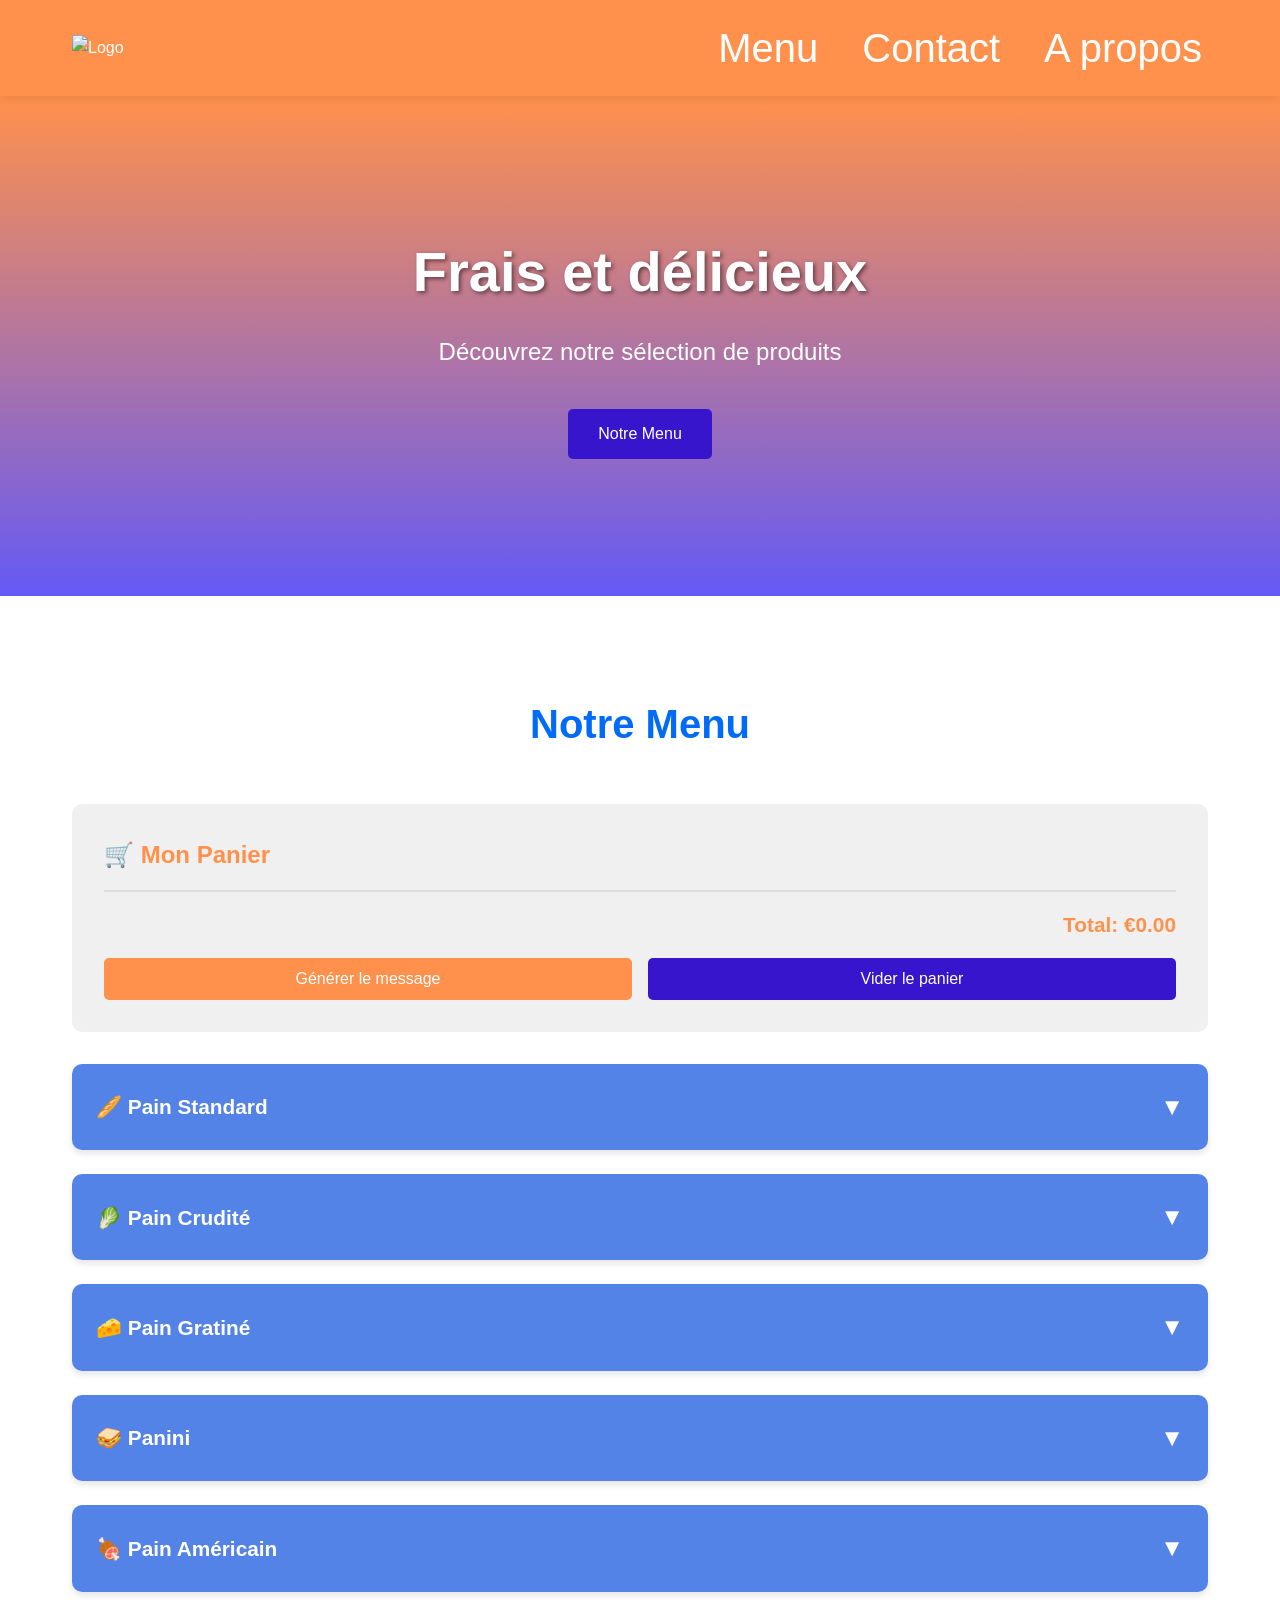
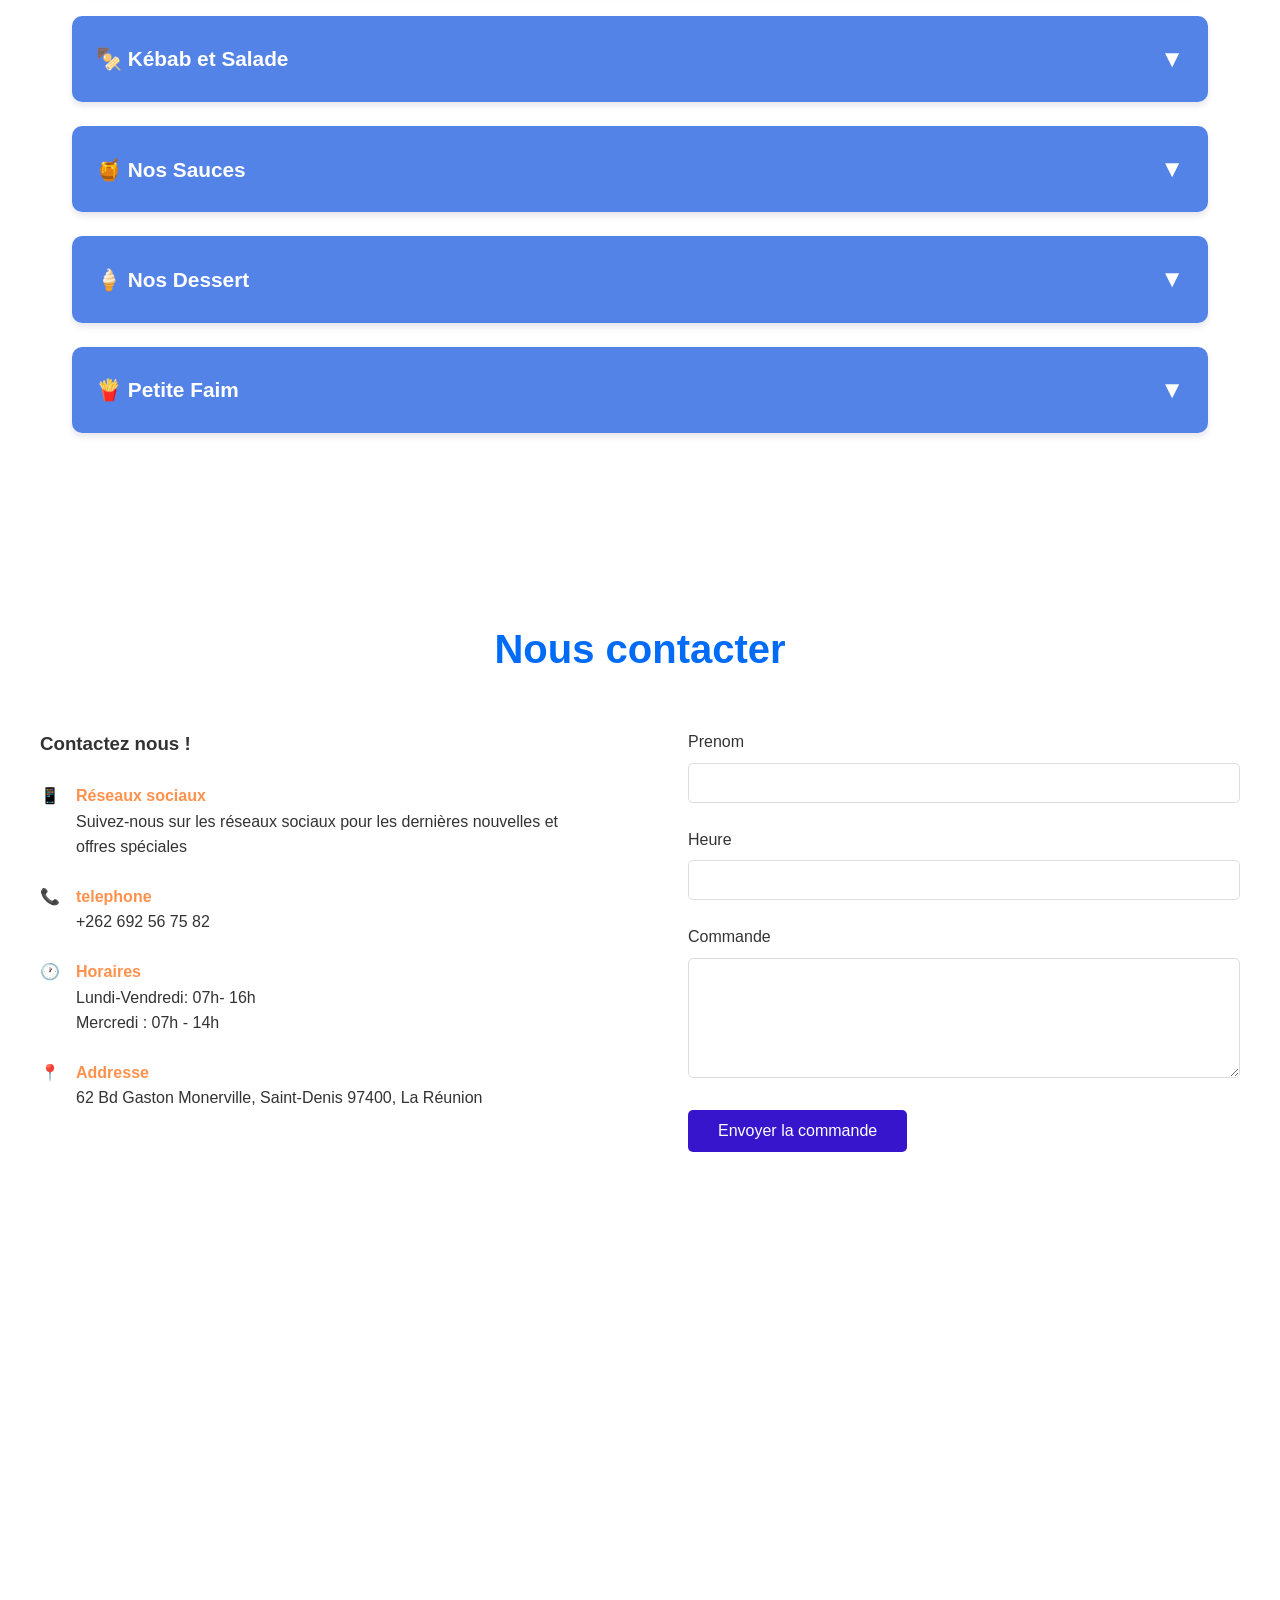
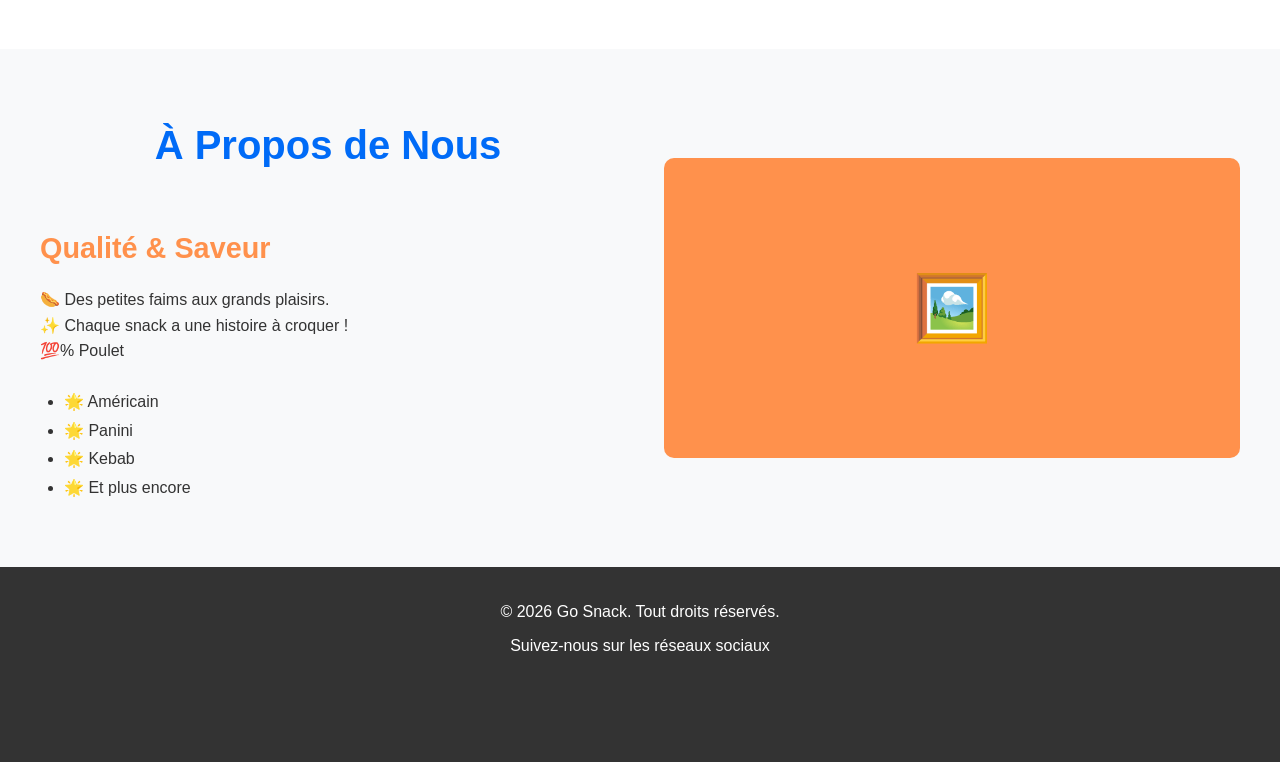
==== index.html @ de87f6f9 "didn't find the rename option so adding index.html" ====
<!DOCTYPE html>
<html lang="fr">
<head>
    <meta charset="UTF-8">
    <meta name="viewport" content="width=device-width, initial-scale=1.0">

    <title>GO Snack</title>


    <link rel="stylesheet" href="T1.css">
    
</head>
<body>



    <header>
        <nav>
			<img src="C:\web dev\templates\GoSnack\GoSnack.jpg" alt="Logo">
            <ul class="nav-links">
                <li><a href="#menu">Menu</a></li>
                <li><a href="#contact">Contact</a></li>
				<li><a href="#about">A propos</a></li>
            </ul> 
        </nav>
    </header>


    

    <section class="hero">
        <div class="hero-content">
            <h1>Frais et délicieux</h1>
            <p>Découvrez notre sélection de produits</p>
            <a href="#menu" class="btn">Notre Menu</a>
        </div>
    </section>

    


    <section id="menu">
        <div class="container">
            <h2>Notre Menu</h2>
            

            

            <div class="cart-section">
                <h3>🛒 Mon Panier</h3>
                <ul class="cart-items" id="cartItems"></ul>
                <div class="cart-total" id="cartTotal">Total: €0.00</div>
                <div class="cart-actions">
                    <button class="btn" onclick="generateOrderMessage()" style="background: #FF914C;">Générer le message</button>
                    <button class="btn" onclick="clearCart()">Vider le panier</button>
                </div>
            </div>
            
            <div class="menu-container">


                


                <div class="menu-category">
                    <div class="category-header" onclick="toggleCategory(this)">
                        <h3>🥖 Pain Standard</h3>
                        <span class="toggle-icon">▼</span>
                    </div>
                    <div class="category-items">
                        <div class="product-card">
                            <div class="product-image">🥖</div>
                            <div class="product-info">
                                <h4>Bouchon</h4>
                                <p></p>
                                <div class="price">€3.50</div>
                                <button class="btn" onclick="addToCart('Pain Bouchon', 3.50)">Ajouter</button>
                            </div>
                        </div>
                        <div class="product-card">
                            <div class="product-image">🥖</div>
                            <div class="product-info">
                                <h4>Poulet</h4>
                                <p></p>
                                <div class="price">€3.50</div>
                                <button class="btn" onclick="addToCart('Pain Poulet', 3.50)">Ajouter</button>
                            </div>
                        </div>
                        <div class="product-card">
                            <div class="product-image">🥖</div>
                            <div class="product-info">
                                <h4>Jambon Beurre</h4>
                                <p></p>
                                <div class="price">€3.50</div>
                                <button class="btn" onclick="addToCart('Pain Jambon Beurre', 3.50)">Ajouter</button>
                            </div>
                        </div>
                        <div class="product-card">
                            <div class="product-image">🥖</div>
                            <div class="product-info">
                                <h4>Sarcive</h4>
                                <p></p>
                                <div class="price">€3.50</div>
                                <button class="btn" onclick="addToCart('Pain Sarcive', 3.50)">Ajouter</button>
                            </div>
                        </div>
                        <div class="product-card">
                            <div class="product-image">🥖</div>
                            <div class="product-info">
                                <h4>Lamelle de Kébab</h4>
                                <p></p>
                                <div class="price">€3.50</div>
                                <button class="btn" onclick="addToCart('Pain Kébab', 3.50)">Ajouter</button>
                            </div>
                        </div>
                        <div class="product-card">
                            <div class="product-image">🥖</div>
                            <div class="product-info">
                                <h4>Saumon</h4>
                                <p></p>
                                <div class="price">€3.50</div>
                                <button class="btn" onclick="addToCart('Pain Saumon', 3.50)">Ajouter</button>
                            </div>
                        </div>
                    </div>
                </div>


                


                <div class="menu-category">
                    <div class="category-header" onclick="toggleCategory(this)">
                        <h3>🥬 Pain Crudité</h3>
                        <span class="toggle-icon">▼</span>
                    </div>
                    <div class="category-items">
                        <div class="product-card">
                            <div class="product-image">🥬</div>
                            <div class="product-info">
                                <h4>Poulet</h4>
                                <p>Base: Salade, Tomate, Carotte, Boeuf</p>
                                <div class="price">€4.50</div>
                                <button class="btn">Ajouter</button>
                            </div>
                        </div>
                        <div class="product-card">
                            <div class="product-image">🥬</div>
                            <div class="product-info">
                                <h4>Jambon</h4>
                                <p>Base: Salade, Tomate, Carotte, Boeuf</p>
                                <div class="price">€4.50</div>
                                <button class="btn" onclick="addToCart('Pain crudité Jambon Beurre', 4.50)">Ajouter</button>
                            </div>
                        </div>
                        <div class="product-card">
                            <div class="product-image">🥬</div>
                            <div class="product-info">
                                <h4>Lamelle de Kébab</h4>
                                <p>Base: Salade, Tomate, Carotte, Boeuf</p>
                                <div class="price">€4.50</div>
                                <button class="btn" onclick="addToCart('Pain crudité Kébab', 4.50)">Ajouter</button>
                            </div>
                        </div>
                        <div class="product-card">
                            <div class="product-image">🥬</div>
                            <div class="product-info">
                                <h4>Sarcive</h4>
                                <p>Base: Salade, Tomate, Carotte, Boeuf</p>
                                <div class="price">€4.50</div>
                                <button class="btn" onclick="addToCart('Pain crudité Sarcive', 4.50)">Ajouter</button>
                            </div>
                        </div>
                        <div class="product-card">
                            <div class="product-image">🥬</div>
                            <div class="product-info">
                                <h4>Saumon</h4>
                                <p>Base: Salade, Tomate, Carotte, Boeuf</p>
                                <div class="price">€4.50</div>
                                <button class="btn" onclick="addToCart('Pain crudité Saumon', 4.50)">Ajouter</button>
                            </div>
                        </div>
                    </div>
                </div>


                


                <div class="menu-category">
                    <div class="category-header" onclick="toggleCategory(this)">
                        <h3>🧀 Pain Gratiné</h3>
                        <span class="toggle-icon">▼</span>
                    </div>
                    <div class="category-items">
                        <div class="product-card">
                            <div class="product-image">🧀</div>
                            <div class="product-info">
                                <h4>Frite</h4>
                                <p></p>
                                <div class="price">€4.50</div>
                                <button class="btn" onclick="addToCart('Pain Gratiné Frite', 4.50)">Ajouter</button>
                            </div>
                        </div>
                        <div class="product-card">
                            <div class="product-image">🧀</div>
                            <div class="product-info">
                                <h4>Jambon</h4>
                                <p></p>
                                <div class="price">€4.50</div>
                                <button class="btn" onclick="addToCart('Pain Gratiné Jambon', 4.50)">Ajouter</button>
                            </div>
                        </div>
                        <div class="product-card">
                            <div class="product-image">🧀</div>
                            <div class="product-info">
                                <h4>Bouchon</h4>
                                <p></p>
                                <div class="price">€4.50</div>
                                <button class="btn" onclick="addToCart('Pain Gratiné Bouchon', 4.50)">Ajouter</button>
                            </div>
                        </div>
                        <div class="product-card">
                            <div class="product-image">🧀</div>
                            <div class="product-info">
                                <h4>Poulet</h4>
                                <p></p>
                                <div class="price">€4.50</div>
                                <button class="btn" onclick="addToCart('Pain Gratiné Poulet', 4.50)">Ajouter</button>
                            </div>
                        </div>
                        <div class="product-card">
                            <div class="product-image">🧀</div>
                            <div class="product-info">
                                <h4>Thon Maïs</h4>
                                <p></p>
                                <div class="price">€4.50</div>
                                <button class="btn" onclick="addToCart('Pain Gratiné Thon Maïs', 4.50)">Ajouter</button>
                            </div>
                        </div>
                        <div class="product-card">
                            <div class="product-image">🧀</div>
                            <div class="product-info">
                                <h4>Lamelle de Kébab</h4>
                                <p></p>
                                <div class="price">€4.50</div>
                                <button class="btn" onclick="addToCart('Pain Gratiné Kébab', 4.50)">Ajouter</button>
                            </div>
                        </div>
                    </div>
                </div>


                



                <div class="menu-category">
                    <div class="category-header" onclick="toggleCategory(this)">
                        <h3>🥪 Panini</h3>
                        <span class="toggle-icon">▼</span>
                    </div>
                    <div class="category-items">
                        <div class="product-card">
                            <div class="product-image">🥪</div>
                            <div class="product-info">
                                <h4>Frite</h4>
                                <p></p>
                                <div class="price">€4.50</div>
                                <button class="btn" onclick="addToCart('Panini Frite', 4.50)">Ajouter</button>
                            </div>
                        </div>
                        <div class="product-card">
                            <div class="product-image">🥪</div>
                            <div class="product-info">
                                <h4>Jambon</h4>
                                <p></p>
                                <div class="price">€4.50</div>
                                <button class="btn" onclick="addToCart('Panini Jambon', 4.50)">Ajouter</button>
                            </div>
                        </div>
                        <div class="product-card">
                            <div class="product-image">🥪</div>
                            <div class="product-info">
                                <h4>Bouchon</h4>
                                <p></p>
                                <div class="price">€4.50</div>
                                <button class="btn" onclick="addToCart('Panini Bouchon', 4.50)">Ajouter</button>
                            </div>
                        </div>
                        <div class="product-card">
                            <div class="product-image">🥪</div>
                            <div class="product-info">
                                <h4>Poulet</h4>
                                <p></p>
                                <div class="price">€4.50</div>
                                <button class="btn" onclick="addToCart('Panini Poulet', 4.50)">Ajouter</button>
                            </div>
                        </div>
                        <div class="product-card">
                            <div class="product-image">🥪</div>
                            <div class="product-info">
                                <h4>Thon Maïs</h4>
                                <p></p>
                                <div class="price">€4.50</div>
                                <button class="btn" onclick="addToCart('Panini Thon Maïs', 4.50)">Ajouter</button>
                            </div>
                        </div>
                        <div class="product-card">
                            <div class="product-image">🥪</div>
                            <div class="product-info">
                                <h4>Nutella</h4>
                                <p></p>
                                <div class="price">€4.50</div>
                                <button class="btn" onclick="addToCart('Panini Nutella', 4.50)">Ajouter</button>
                            </div>
                        </div>
                    </div>
                </div>


                



                <div class="menu-category">
                    <div class="category-header" onclick="toggleCategory(this)">
                        <h3>🍖 Pain Américain</h3>
                        <span class="toggle-icon">▼</span>
                    </div>
                    <div class="category-items">
                        <div class="product-card">
                            <div class="product-image">🍖</div>
                            <div class="product-info">
                                <h4>Bouchon</h4>
                                <p></p>
                                <div class="price">€5.50</div>
                                <button class="btn" onclick="addToCart('Pain Américain Bouchon', 5.50)">Ajouter</button>
                            </div>
                        </div>
                        <div class="product-card">
                            <div class="product-image">🍖</div>
                            <div class="product-info">
                                <h4>Poulet</h4>
                                <p></p>
                                <div class="price">€5.50</div>
                                <button class="btn" onclick="addToCart('Pain Américain Poulet', 5.50)">Ajouter</button>
                            </div>
                        </div>
                        <div class="product-card">
                            <div class="product-image">🍖</div>
                            <div class="product-info">
                                <h4>Jambon</h4>
                                <p></p>
                                <div class="price">€5.50</div>
                                <button class="btn" onclick="addToCart('Pain Américain Jambon', 5.50)">Ajouter</button>
                            </div>
                        </div>
                        <div class="product-card">
                            <div class="product-image">🍖</div>
                            <div class="product-info">
                                <h4>Saumon</h4>
                                <p></p>
                                <div class="price">€5.50</div>
                                <button class="btn" onclick="addToCart('Pain Américain Saumon', 5.50)">Ajouter</button>
                            </div>
                        </div>
                        <div class="product-card">
                            <div class="product-image">🍖</div>
                            <div class="product-info">
                                <h4>Lamelle de Kébab</h4>
                                <p></p>
                                <div class="price">€5.50</div>
                                <button class="btn" onclick="addToCart('Pain Américain Kébab', 5.50)">Ajouter</button>
                            </div>
                        </div>
                        <div class="product-card">
                            <div class="product-image">🍖</div>
                            <div class="product-info">
                                <h4>Sarcive</h4>
                                <p></p>
                                <div class="price">€5.50</div>
                                <button class="btn" onclick="addToCart('Pain Américain Sarcive', 5.50)">Ajouter</button>
                            </div>
                        </div>
                    </div>
                </div>


                




                <div class="menu-category">
                    <div class="category-header" onclick="toggleCategory(this)">
                        <h3>🍢 Kébab et Salade</h3>
                        <span class="toggle-icon">▼</span>
                    </div>
                    <div class="category-items">
                        <div class="product-card">
                            <div class="product-image">🍢</div>
                            <div class="product-info">
                                <h4>Kébab Poulet</h4>
                                <p></p>
                                <div class="price">€6.50</div>
                                <button class="btn" onclick="addToCart('Kébab Poulet', 6.50)">Ajouter</button>
                            </div>
                        </div>
                        <div class="product-card">
                            <div class="product-image">🍢</div>
                            <div class="product-info">
                                <h4>Kébab Lamelle de Kébab</h4>
                                <p></p>
                                <div class="price">€6.50</div>
                                <button class="btn" onclick="addToCart('Kébab Lamelle de Kébab', 6.50)">Ajouter</button>
                            </div>
                        </div>
                        <div class="product-card">
                            <div class="product-image">🍢</div>
                            <div class="product-info">
                                <h4>Assiette Kébab</h4>
                                <p></p>
                                <div class="price">€7.50</div>
                                <button class="btn" onclick="addToCart('Assiette Kébab', 7.50)">Ajouter</button>
                            </div>
                        </div>
                        <div class="product-card">
                            <div class="product-image">🍢</div>
                            <div class="product-info">
                                <h4>Salade Poulet</h4>
                                <p></p>
                                <div class="price">€6.50</div>
                                <button class="btn" onclick="addToCart('Salade Poulet', 6.50)">Ajouter</button>
                            </div>
                        </div>
                        <div class="product-card">
                            <div class="product-image">🍢</div>
                            <div class="product-info">
                                <h4>Salade Saumon</h4>
                                <p></p>
                                <div class="price">€7.50</div>
                                <button class="btn" onclick="addToCart('Salade Saumon', 7.50)">Ajouter</button>
                            </div>
                        </div>
                    </div>
                </div>


                



                <div class="menu-category">
                    <div class="category-header" onclick="toggleCategory(this)">
                        <h3>🍯 Nos Sauces</h3>
                        <span class="toggle-icon">▼</span>
                    </div>
                    <div class="category-items">
                        <div class="product-card">
                            <div class="product-image">🍯</div>
                            <div class="product-info">
                                <h4>Marocaine</h4>
                                <p></p>
                                <button class="btn" onclick="addToCart('Marocaine', 0.00)">Ajouter</button>
                            </div>
                        </div>
                        <div class="product-card">
                            <div class="product-image">🍯</div>
                            <div class="product-info">
                                <h4>Ketchup</h4>
                                <button class="btn" onclick="addToCart('Ketchup', 0.00)">Ajouter</button>
                            </div>
                        </div>
                        <div class="product-card">
                            <div class="product-image">🍯</div>
                            <div class="product-info">
                                <h4>Mayonnaise</h4>
                                <p></p>
                                <button class="btn" onclick="addToCart('Mayonnaise', 0.00)">Ajouter</button>
                            </div>
                        </div>
                        <div class="product-card">
                            <div class="product-image">🍯</div>
                            <div class="product-info">
                                <h4>Piment Chinois</h4>
                                <p></p>
                                <button class="btn" onclick="addToCart('Piment Chinois', 0.00)">Ajouter</button>
                            </div>
                        </div>
                        <div class="product-card">
                            <div class="product-image">🍯</div>
                            <div class="product-info">
                                <h4>Barbecue</h4>
                                <p></p>
                                <button class="btn" onclick="addToCart('Barbecue', 0.00)">Ajouter</button>
                            </div>
                        </div>
                        <div class="product-card">
                            <div class="product-image">🍯</div>
                            <div class="product-info">
                                <h4>Samouraï</h4>
                                <p></p>
                                <button class="btn" onclick="addToCart('Samouraï', 0.00)">Ajouter</button>
                            </div>
                        </div>
                    </div>
                </div>


                




                <div class="menu-category">
                    <div class="category-header" onclick="toggleCategory(this)">
                        <h3>🍦 Nos Dessert</h3>
                        <span class="toggle-icon">▼</span>
                    </div>
                    <div class="category-items">
                        <div class="product-card">
                            <div class="product-image">🍦</div>
                            <div class="product-info">
                                <h4>Glace en Pot</h4>
                                <p></p>
                                <div class="price">€3.50</div>
                                <button class="btn" onclick="addToCart('Glace en Pot', 3.50)">Ajouter</button>
                            </div>
                        </div>
                        <div class="product-card">
                            <div class="product-image">🍦</div>
                            <div class="product-info">
                                <h4>Glace Liégeoise</h4>
                                <p></p>
                                <div class="price">€4.50</div>
                                <button class="btn" onclick="addToCart('Glace Liégeoise', 4.50)">Ajouter</button>
                            </div>
                        </div>
                    </div>
                </div>


                




                <div class="menu-category">
                    <div class="category-header" onclick="toggleCategory(this)">
                        <h3>🍟 Petite Faim</h3>
                        <span class="toggle-icon">▼</span>
                    </div>
                    <div class="category-items">
                        <div class="product-card">
                            <div class="product-image">🍟</div>
                            <div class="product-info">
                                <h4>Petite Frite</h4>
                                <p></p>
                                <div class="price">€2.50</div>
                                <button class="btn" onclick="addToCart('Petite Frite', 2.50)">Ajouter</button>
                            </div>
                        </div>
                        <div class="product-card">
                            <div class="product-image">🍟</div>
                            <div class="product-info">
                                <h4>Grande Frite</h4>
                                <p></p>
                                <div class="price">€3.50</div>
                                <button class="btn" onclick="addToCart('Grande Frite', 3.50)">Ajouter</button>
                            </div>
                        </div>
                        <div class="product-card">
                            <div class="product-image">🍟</div>
                            <div class="product-info">
                                <h4>Bouchon</h4>
                                <p></p>
                                <div class="price">€3.00</div>
                                <button class="btn" onclick="addToCart('Bouchon', 3.00)">Ajouter</button>
                            </div>
                        </div>
                        <div class="product-card">
                            <div class="product-image">🍟</div>
                            <div class="product-info">
                                <h4>Lot de 5 Samoussas</h4>
                                <p>Fromage, Jambon Fromage, Poulet, Poisson</p>
                                <div class="price">€5.50</div>
                                <button class="btn" onclick="addToCart('Lot de 5 Samoussas', 5.50)">Ajouter</button>
                            </div>
                        </div>
                    </div>
                </div>

            </div>
        </div>
    </section>

    

    



    <section id="contact">
        <h2>Nous contacter</h2>
        <div class="contact-content">
            <div class="contact-info">
                <h3>Contactez nous !</h3>
					<div class="contact-item"> 
						<div>📱</div> 
						<div> <h4>Réseaux sociaux</h4> <p>Suivez-nous sur les réseaux sociaux pour les dernières nouvelles et offres spéciales</p> 
						</div> 
					<a href="https://www.instagram.com/go_snack974/" target="_blank">
  						<i class="fa-brands fa-instagram"></i>
					</a>

					<a href="https://www.facebook.com/people/Go-Snack/61568391839776/" target="_blank">
  						<i class="fa-brands fa-facebook"></i>
					</a>
					</div>

                
                <div class="contact-item">
                    <div>📞</div>
                    <div>
                        <h4>telephone </h4>
                        <p> +262 692 56 75 82</p>
                    </div>
                </div>

                <div class="contact-item">
                    <div>🕐</div>
                    <div>
                        <h4>Horaires</h4>
                        <p>Lundi-Vendredi: 07h- 16h <br>Mercredi : 07h - 14h</p>
                    </div>
                </div>
				<div class="contact-item">
                    <div>📍</div>
                    <div>
                        <h4>Addresse</h4>
                        <p> 62 Bd Gaston Monerville, Saint-Denis 97400, La Réunion</p>
                    </div>
                </div>
				<div class="contact-item">
					<iframe src="https://www.google.com/maps/embed?pb=!1m18!1m12!1m3!1d3727.429583335348!2d55.44677927594434!3d-20.895029680721038!2m3!1f0!2f0!3f0!3m2!1i1024!2i768!4f13.1!3m3!1m2!1s0x21827f006f3e6207%3A0xafd4a49cfdd1babe!2sGo%20Snack!5e0!3m2!1sfr!2sfr!4v1770902632699!5m2!1sfr!2sfr" width="600" height="450" style="border:0;" allowfullscreen="" loading="lazy" referrerpolicy="no-referrer-when-downgrade"></iframe>
				</div>
            </div>

            <form onsubmit="event.preventDefault(); sendBySMS();">

                <div class="form-group">
                    <label for="name">Prenom</label>
                    <input type="text" id="name" name="name" required>
                </div>
                <div class="form-group">
                    <label for="subject">Heure</label>
                    <input type="text" id="subject" name="subject" required>
                </div>
                <div class="form-group">
                    <label for="message">Commande</label>
                    <textarea id="message" name="message" required></textarea>
                </div>
                <button type="button" onclick="sendBySMS()" class="btn">
                    Envoyer la commande
                </button>

            </form>
        </div>
    </section>


    




    <section id="about">
        <div class="about-content">
            <div class="about-text">
                <h2>À Propos de Nous</h2>
                <h3>Qualité & Saveur</h3>


                <p>🌭 Des petites faims aux grands plaisirs.</p>
                <p>✨ Chaque snack a une histoire à croquer !</p>
				<p>💯% Poulet</p>
                <ul style="margin-top: 1.5rem; margin-left: 1.5rem; line-height: 1.8;">
                    <li>🌟 Américain</li>
                    <li>🌟 Panini </li>
                    <li>🌟 Kebab</li>
                    <li>🌟 Et plus encore</li>
                </ul>
            </div>
            <div class="about-image">🖼️</div>
        </div>
    </section>


    



    
    <footer>
        <p>&copy; 2026 Go Snack. Tout droits réservés.</p>
        <p>Suivez-nous sur les réseaux sociaux</p>
		<a href="https://www.instagram.com/go_snack974/" target="_blank">
  						<i class="fa-brands fa-instagram"></i>
					</a>

					<a href="https://www.facebook.com/people/Go-Snack/61568391839776/" target="_blank">
  						<i class="fa-brands fa-facebook"></i>
					</a>
    </footer>

    <script src="cart.js"></script>
</body>
</html>
---- T1.css ----
* {
            margin: 0;
            padding: 0;
            box-sizing: border-box;
        }

        body {
            font-family: 'Segoe UI', Tahoma, Geneva, Verdana, sans-serif;
            line-height: 1.6;
            color: #333;
        }





        header {
            background: rgba(255 145 76);
            color: white;
            padding: 1rem 0;
            position: sticky;
            top: 0;
            box-shadow: 0 2px 10px rgba(0,0,0,0.1);
            z-index: 100;
        }

        nav {
            max-width: 1200px;
            margin: 0 auto;
            display: flex;
            justify-content: space-between;
            align-items: center;
            padding: 0 2rem;
        }

        .logo {
            font-size: 1.8rem;
            font-weight: bold;
            text-decoration: none;
            color: white;
        }

        .nav-links {
            display: flex;
            list-style: none;
            gap: 2rem;
        }

        .nav-links a {
            color: white;
            text-decoration: none;
            transition: opacity 0.3s;
        }

        .nav-links a:hover {
            opacity: 0.8;
        }
		
		
		a {
  			font-size: 40px;
  			margin: 6px;
 			 color: rgb(0, 38, 255);
  			text-decoration: none;
		}

a:hover {
  color: #E1306C; 
}








        .hero {
            background: linear-gradient(rgba(255 145 76), rgba(29, 14, 241, 0.685)), url('https://images.unsplash.com/photo-1555939594-58d7cb561b1b?w=1200') center/cover;
            height: 500px;
            display: flex;
            align-items: center;
            justify-content: center;
            text-align: center;
            color: white;
        }

        .hero-content h1 {
            font-size: 3.5rem;
            margin-bottom: 1rem;
            text-shadow: 2px 2px 4px rgba(0, 0, 0, 0.5);
        }

        .hero-content p {
            font-size: 1.5rem;
            margin-bottom: 2rem;
        }

        .btn {
            display: inline-block;
            padding: 12px 30px;
            background: #3715cc;
            color: white;
            text-decoration: none;
            border-radius: 5px;
            transition: background 0.3s;
            border: none;
            cursor: pointer;
            font-size: 1rem;
        }

        .btn:hover {
            background: #4109c5;
        }


        


        .container {
            max-width: 1200px;
            margin: 0 auto;
            padding: 2rem;
        }


        



        section {
            padding: 4rem 2rem;
        }

        section h2 {
            text-align: center;
            font-size: 2.5rem;
            margin-bottom: 3rem;
            color: #006bf7;
        }


        



        .menu-container {
            max-width: 1200px;
            margin: 0 auto;
        }

        .menu-category {
            background: white;
            border-radius: 10px;
            overflow: hidden;
            box-shadow: 0 4px 6px rgba(24, 9, 63, 0.1);
            margin-bottom: 1.5rem;
        }

        .category-header {
            background: #5483e7;
            color: white;
            padding: 1.5rem;
            display: flex;
            justify-content: space-between;
            align-items: center;
            cursor: pointer;
            transition: background 0.3s;
        }

        .category-header:hover {
            background: #e48b06;
        }

        .category-header h3 {
            font-size: 1.3rem;
            margin: 0;
        }

        .toggle-icon {
            font-size: 1.5rem;
            transition: transform 0.3s;
        }

        .toggle-icon.open {
            transform: rotate(180deg);
        }

        .category-items {
            display: none;
            padding: 2rem;
            grid-template-columns: repeat(auto-fit, minmax(250px, 1fr));
            gap: 1.5rem;
        }

        .category-items.open {
            display: grid;
        }

        .product-card {
            background: #f8f9fa;
            border-radius: 8px;
            overflow: hidden;
            box-shadow: 0 2px 4px rgba(0,0,0,0.1);
            transition: transform 0.3s, box-shadow 0.3s;
        }

        .product-card:hover {
            transform: translateY(-3px);
            box-shadow: 0 4px 8px rgba(0,0,0,0.15);
        }

        .product-image {
            height: 150px;
            background: #e8e8e8;
            display: flex;
            align-items: center;
            justify-content: center;
            color: #333;
            font-size: 2.5rem;
        }

        .product-info {
            padding: 1rem;
        }

        .product-info h4 {
            margin-bottom: 0.5rem;
            color: #333;
            font-size: 1rem;
        }

        .product-info p {
            color: #666;
            margin-bottom: 0.8rem;
            font-size: 0.9rem;
        }

        .price {
            font-size: 1.2rem;
            color: #555;
            font-weight: bold;
            margin-bottom: 0.8rem;
        }


        



        #about {
            background: #f8f9fa;
        }

        .about-content {
            display: grid;
            grid-template-columns: 1fr 1fr;
            gap: 3rem;
            align-items: center;
            max-width: 1200px;
            margin: 0 auto;
        }

        .about-text h3 {
            font-size: 1.8rem;
            margin-bottom: 1rem;
            color: #FF914C;
        }

        .about-image {
            background: rgba(255 145 76);
            height: 300px;
            border-radius: 10px;
            display: flex;
            align-items: center;
            justify-content: center;
            color: white;
            font-size: 4rem;
        }


        



        #contact {
            background: white;
        }

        .contact-content {
            display: grid;
            grid-template-columns: 1fr 1fr;
            gap: 3rem;
            max-width: 1200px;
            margin: 0 auto;
        }

        .contact-info {
            display: flex;
            flex-direction: column;
            gap: 1.5rem;
        }

        .contact-item {
            display: flex;
            gap: 1rem;
        }

        .contact-item h4 {
            color: #FF914C;
        }

        .form-group {
            margin-bottom: 1.5rem;
        }

        .form-group label {
            display: block;
            margin-bottom: 0.5rem;
            color: #333;
        }

        .form-group input,
        .form-group textarea {
            width: 100%;
            padding: 10px;
            border: 1px solid #ddd;
            border-radius: 5px;
            font-family: inherit;
            font-size: 1rem;
        }

        .form-group textarea {
            resize: vertical;
            min-height: 120px;
        }


        



        .cart-section {
            background: #f0f0f0;
            padding: 2rem;
            border-radius: 10px;
            margin-bottom: 2rem;
            max-width: 1200px;
            margin-left: auto;
            margin-right: auto;
        }

        .cart-section h3 {
            color: #FF914C;
            margin-bottom: 1rem;
            font-size: 1.5rem;
        }

        .cart-items {
            list-style: none;
            margin-bottom: 1rem;
        }

        .cart-item {
            background: white;
            padding: 0.8rem;
            margin-bottom: 0.5rem;
            border-radius: 5px;
            display: flex;
            justify-content: space-between;
            align-items: center;
            box-shadow: 0 2px 4px rgba(0,0,0,0.1);
        }

        .cart-item-name {
            font-weight: bold;
            flex-grow: 1;
        }

        .cart-item-price {
            color: #FF914C;
            font-weight: bold;
            margin: 0 1rem;
        }

        .cart-item-quantity {
            display: flex;
            gap: 0.5rem;
            align-items: center;
        }

        .cart-item-quantity button {
            background: #5483e7;
            color: white;
            border: none;
            width: 25px;
            height: 25px;
            border-radius: 3px;
            cursor: pointer;
            font-size: 0.9rem;
        }

        .cart-item-quantity button:hover {
            background: #4109c5;
        }

        .remove-btn {
            background: #ff6b6b;
            color: white;
            border: none;
            padding: 0.4rem 0.8rem;
            border-radius: 3px;
            cursor: pointer;
            font-size: 0.85rem;
        }

        .remove-btn:hover {
            background: #ff5252;
        }

        .cart-total {
            font-size: 1.3rem;
            font-weight: bold;
            color: #FF914C;
            text-align: right;
            margin-top: 1rem;
            padding-top: 1rem;
            border-top: 2px solid #ddd;
        }

        .cart-actions {
            display: flex;
            gap: 1rem;
            margin-top: 1rem;
        }

        .cart-actions button {
            flex: 1;
        }


        



        footer {
            background: #333;
            color: white;
            text-align: center;
            padding: 2rem;
        }

        footer p {
            margin-bottom: 0.5rem;
        }

        


        
        @media (max-width: 768px) {
            .nav-links {
                gap: 1rem;
            }

            .hero-content h1 {
                font-size: 2rem;
            }

            .about-content,
            .contact-content {
                grid-template-columns: 1fr;
            }

            section h2 {
                font-size: 2rem;
            }
        }
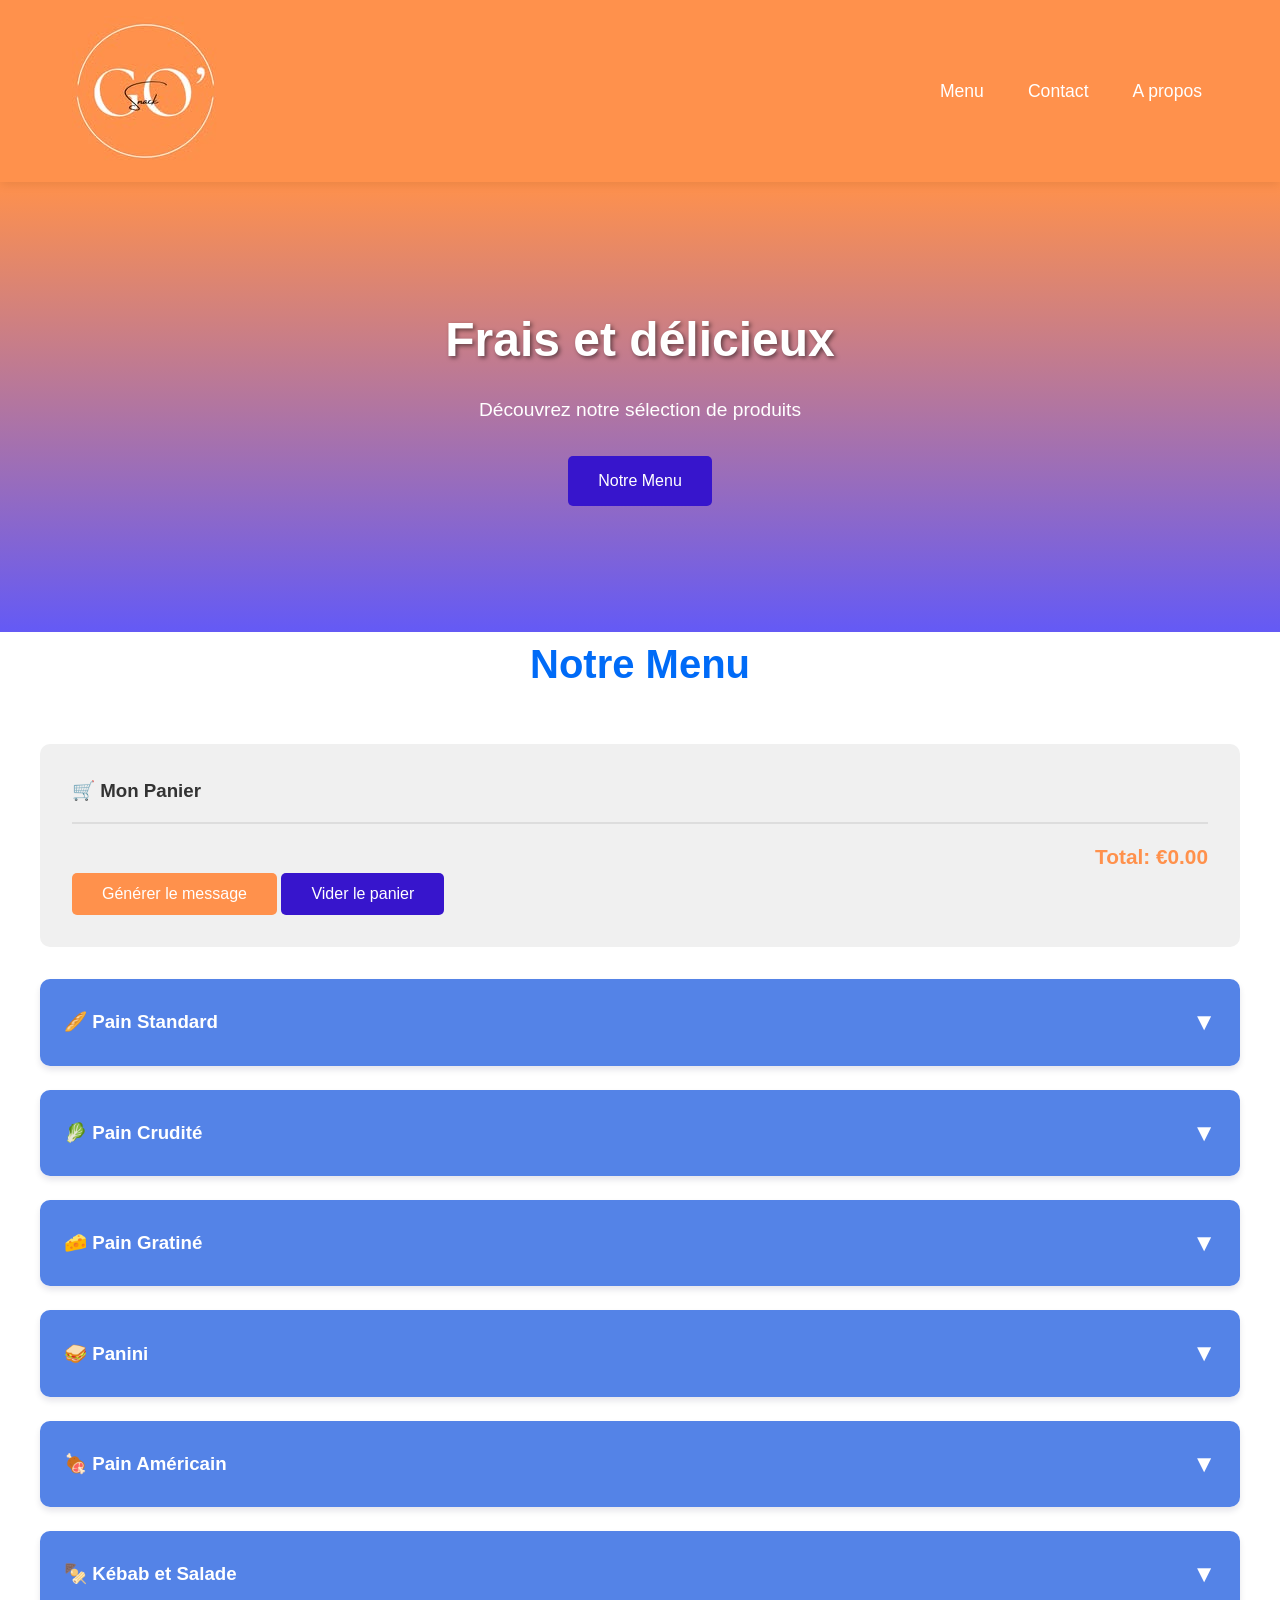
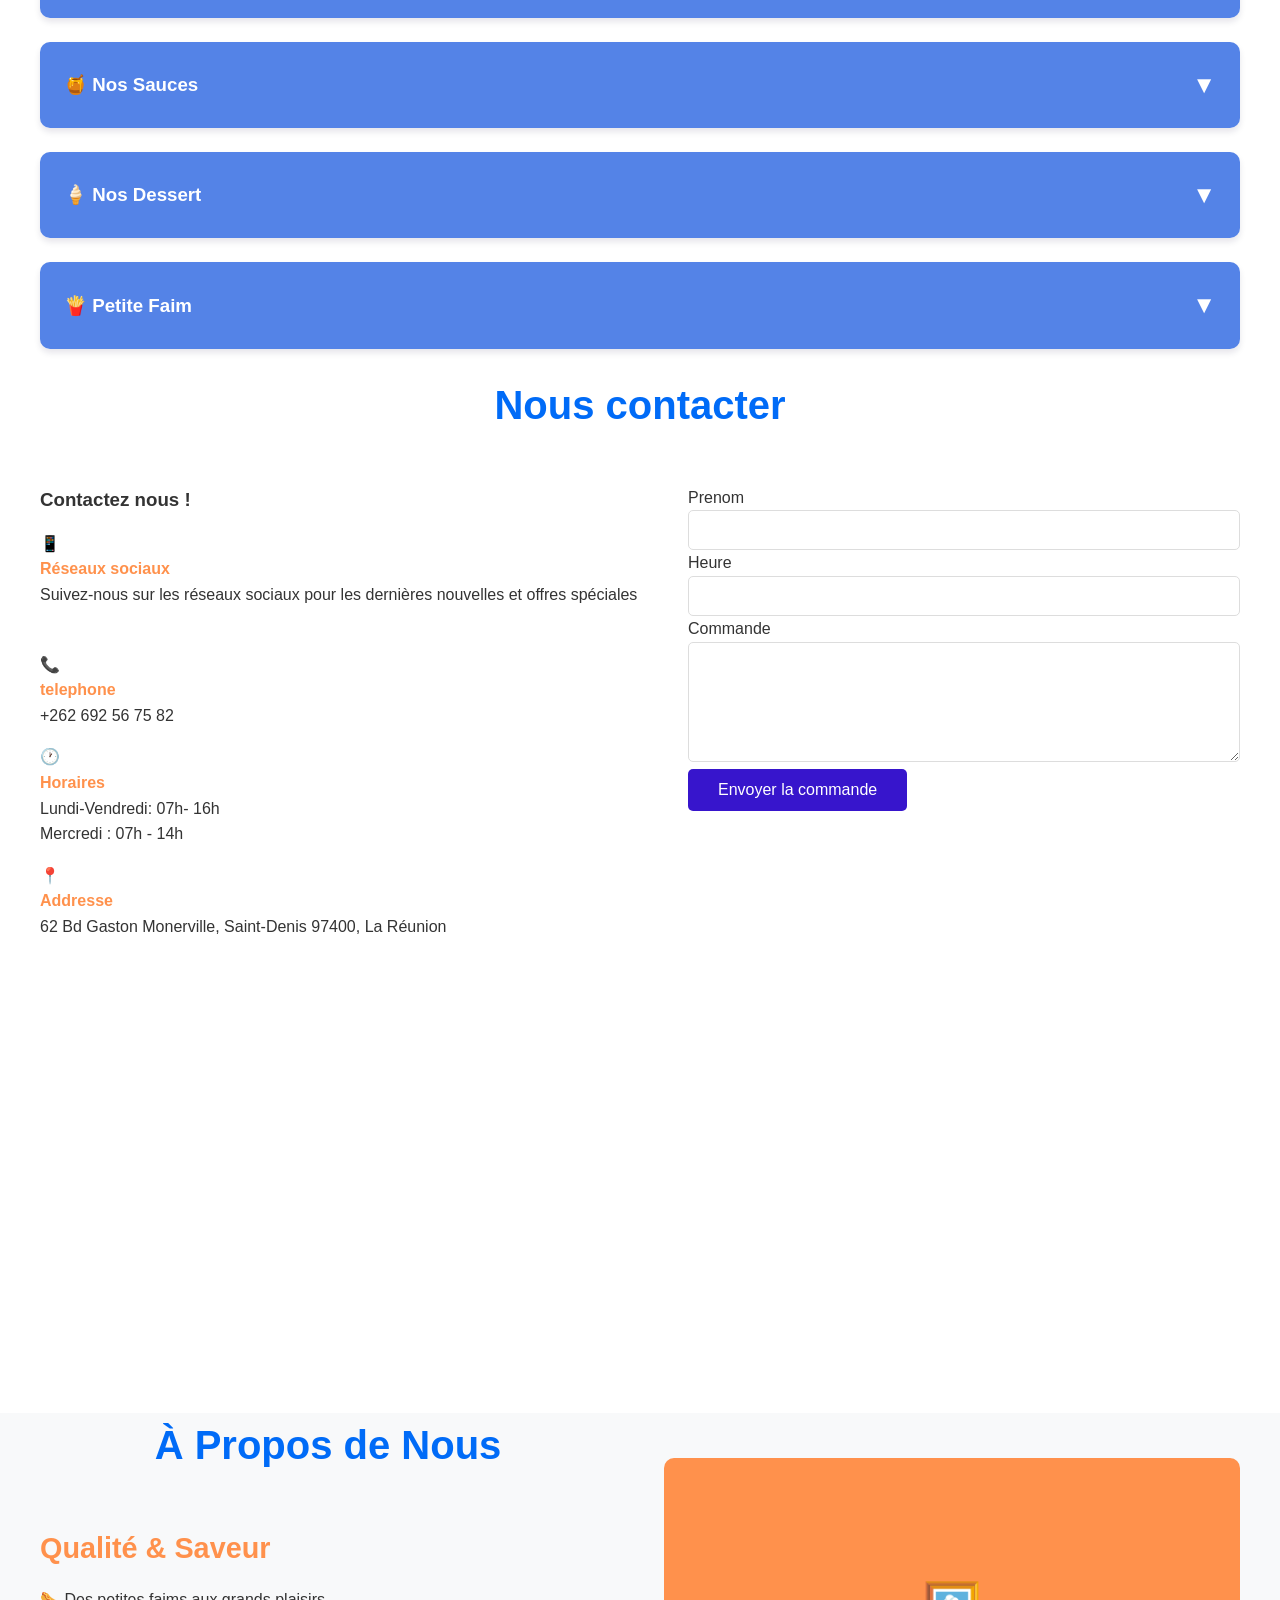
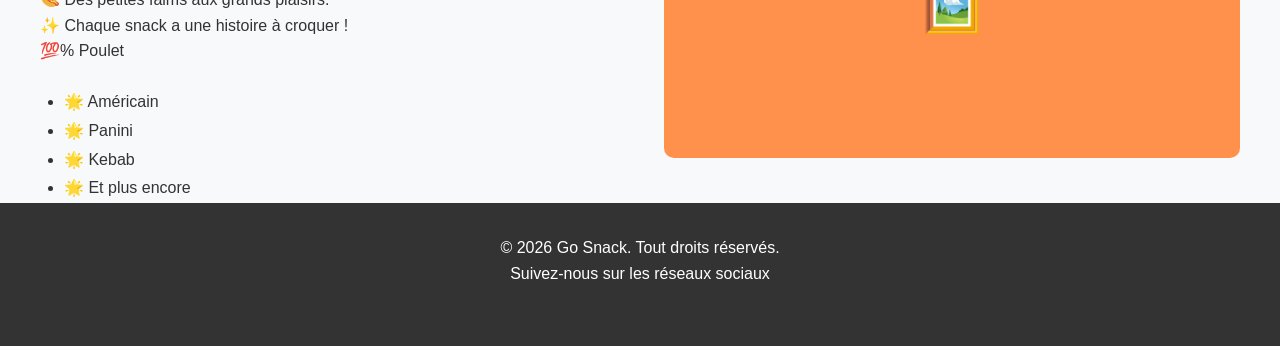
==== commit eec46512: "another mobile updtae" ====
--- a/index.html
+++ b/index.html
@@ -16,7 +16,7 @@
 
     <header>
         <nav>
-			<img src="C:\web dev\templates\GoSnack\GoSnack.jpg" alt="Logo">
+			<img src="GoSnack.jpg" alt="Logo">
             <ul class="nav-links">
                 <li><a href="#menu">Menu</a></li>
                 <li><a href="#contact">Contact</a></li>
--- a/T1.css
+++ b/T1.css
@@ -1,480 +1,687 @@
-
-        * {
-            margin: 0;
-            padding: 0;
-            box-sizing: border-box;
-        }
-
-        body {
-            font-family: 'Segoe UI', Tahoma, Geneva, Verdana, sans-serif;
-            line-height: 1.6;
-            color: #333;
-        }
-
-
-
-
-
-        header {
-            background: rgba(255 145 76);
-            color: white;
-            padding: 1rem 0;
-            position: sticky;
-            top: 0;
-            box-shadow: 0 2px 10px rgba(0,0,0,0.1);
-            z-index: 100;
-        }
-
-        nav {
-            max-width: 1200px;
-            margin: 0 auto;
-            display: flex;
-            justify-content: space-between;
-            align-items: center;
-            padding: 0 2rem;
-        }
-
-        .logo {
-            font-size: 1.8rem;
-            font-weight: bold;
-            text-decoration: none;
-            color: white;
-        }
-
-        .nav-links {
-            display: flex;
-            list-style: none;
-            gap: 2rem;
-        }
-
-        .nav-links a {
-            color: white;
-            text-decoration: none;
-            transition: opacity 0.3s;
-        }
-
-        .nav-links a:hover {
-            opacity: 0.8;
-        }
-		
-		
-		a {
-  			font-size: 40px;
-  			margin: 6px;
- 			 color: rgb(0, 38, 255);
-  			text-decoration: none;
-		}
-
+/* Reset & Basics */
+* {
+    margin: 0;
+    padding: 0;
+    box-sizing: border-box;
+}
+
+body {
+    font-family: 'Segoe UI', Tahoma, Geneva, Verdana, sans-serif;
+    line-height: 1.6;
+    color: #333;
+    overflow-x: hidden;
+}
+
+/* Links */
+a {
+    font-size: 1.1rem;
+    margin: 6px;
+    color: rgb(0, 38, 255);
+    text-decoration: none;
+    transition: color 0.3s;
+}
 a:hover {
-  color: #E1306C; 
-}
-
-
-
-
-
-
-
-
-        .hero {
-            background: linear-gradient(rgba(255 145 76), rgba(29, 14, 241, 0.685)), url('https://images.unsplash.com/photo-1555939594-58d7cb561b1b?w=1200') center/cover;
-            height: 500px;
-            display: flex;
-            align-items: center;
-            justify-content: center;
-            text-align: center;
-            color: white;
-        }
-
-        .hero-content h1 {
-            font-size: 3.5rem;
-            margin-bottom: 1rem;
-            text-shadow: 2px 2px 4px rgba(0, 0, 0, 0.5);
-        }
-
-        .hero-content p {
-            font-size: 1.5rem;
-            margin-bottom: 2rem;
-        }
-
-        .btn {
-            display: inline-block;
-            padding: 12px 30px;
-            background: #3715cc;
-            color: white;
-            text-decoration: none;
-            border-radius: 5px;
-            transition: background 0.3s;
-            border: none;
-            cursor: pointer;
-            font-size: 1rem;
-        }
-
-        .btn:hover {
-            background: #4109c5;
-        }
-
-
-        
-
-
-        .container {
-            max-width: 1200px;
-            margin: 0 auto;
-            padding: 2rem;
-        }
-
-
-        
-
-
-
-        section {
-            padding: 4rem 2rem;
-        }
-
-        section h2 {
-            text-align: center;
-            font-size: 2.5rem;
-            margin-bottom: 3rem;
-            color: #006bf7;
-        }
-
-
-        
-
-
-
-        .menu-container {
-            max-width: 1200px;
-            margin: 0 auto;
-        }
-
-        .menu-category {
-            background: white;
-            border-radius: 10px;
-            overflow: hidden;
-            box-shadow: 0 4px 6px rgba(24, 9, 63, 0.1);
-            margin-bottom: 1.5rem;
-        }
-
-        .category-header {
-            background: #5483e7;
-            color: white;
-            padding: 1.5rem;
-            display: flex;
-            justify-content: space-between;
-            align-items: center;
-            cursor: pointer;
-            transition: background 0.3s;
-        }
-
-        .category-header:hover {
-            background: #e48b06;
-        }
-
-        .category-header h3 {
-            font-size: 1.3rem;
-            margin: 0;
-        }
-
-        .toggle-icon {
-            font-size: 1.5rem;
-            transition: transform 0.3s;
-        }
-
-        .toggle-icon.open {
-            transform: rotate(180deg);
-        }
-
-        .category-items {
-            display: none;
-            padding: 2rem;
-            grid-template-columns: repeat(auto-fit, minmax(250px, 1fr));
-            gap: 1.5rem;
-        }
-
-        .category-items.open {
-            display: grid;
-        }
-
-        .product-card {
-            background: #f8f9fa;
-            border-radius: 8px;
-            overflow: hidden;
-            box-shadow: 0 2px 4px rgba(0,0,0,0.1);
-            transition: transform 0.3s, box-shadow 0.3s;
-        }
-
-        .product-card:hover {
-            transform: translateY(-3px);
-            box-shadow: 0 4px 8px rgba(0,0,0,0.15);
-        }
-
-        .product-image {
-            height: 150px;
-            background: #e8e8e8;
-            display: flex;
-            align-items: center;
-            justify-content: center;
-            color: #333;
-            font-size: 2.5rem;
-        }
-
-        .product-info {
-            padding: 1rem;
-        }
-
-        .product-info h4 {
-            margin-bottom: 0.5rem;
-            color: #333;
-            font-size: 1rem;
-        }
-
-        .product-info p {
-            color: #666;
-            margin-bottom: 0.8rem;
-            font-size: 0.9rem;
-        }
-
-        .price {
-            font-size: 1.2rem;
-            color: #555;
-            font-weight: bold;
-            margin-bottom: 0.8rem;
-        }
-
-
-        
-
-
-
-        #about {
-            background: #f8f9fa;
-        }
-
-        .about-content {
-            display: grid;
-            grid-template-columns: 1fr 1fr;
-            gap: 3rem;
-            align-items: center;
-            max-width: 1200px;
-            margin: 0 auto;
-        }
-
-        .about-text h3 {
-            font-size: 1.8rem;
-            margin-bottom: 1rem;
-            color: #FF914C;
-        }
-
-        .about-image {
-            background: rgba(255 145 76);
-            height: 300px;
-            border-radius: 10px;
-            display: flex;
-            align-items: center;
-            justify-content: center;
-            color: white;
-            font-size: 4rem;
-        }
-
-
-        
-
-
-
-        #contact {
-            background: white;
-        }
-
-        .contact-content {
-            display: grid;
-            grid-template-columns: 1fr 1fr;
-            gap: 3rem;
-            max-width: 1200px;
-            margin: 0 auto;
-        }
-
-        .contact-info {
-            display: flex;
-            flex-direction: column;
-            gap: 1.5rem;
-        }
-
-        .contact-item {
-            display: flex;
-            gap: 1rem;
-        }
-
-        .contact-item h4 {
-            color: #FF914C;
-        }
-
-        .form-group {
-            margin-bottom: 1.5rem;
-        }
-
-        .form-group label {
-            display: block;
-            margin-bottom: 0.5rem;
-            color: #333;
-        }
-
-        .form-group input,
-        .form-group textarea {
-            width: 100%;
-            padding: 10px;
-            border: 1px solid #ddd;
-            border-radius: 5px;
-            font-family: inherit;
-            font-size: 1rem;
-        }
-
-        .form-group textarea {
-            resize: vertical;
-            min-height: 120px;
-        }
-
-
-        
-
-
-
-        .cart-section {
-            background: #f0f0f0;
-            padding: 2rem;
-            border-radius: 10px;
-            margin-bottom: 2rem;
-            max-width: 1200px;
-            margin-left: auto;
-            margin-right: auto;
-        }
-
-        .cart-section h3 {
-            color: #FF914C;
-            margin-bottom: 1rem;
-            font-size: 1.5rem;
-        }
-
-        .cart-items {
-            list-style: none;
-            margin-bottom: 1rem;
-        }
-
-        .cart-item {
-            background: white;
-            padding: 0.8rem;
-            margin-bottom: 0.5rem;
-            border-radius: 5px;
-            display: flex;
-            justify-content: space-between;
-            align-items: center;
-            box-shadow: 0 2px 4px rgba(0,0,0,0.1);
-        }
-
-        .cart-item-name {
-            font-weight: bold;
-            flex-grow: 1;
-        }
-
-        .cart-item-price {
-            color: #FF914C;
-            font-weight: bold;
-            margin: 0 1rem;
-        }
-
-        .cart-item-quantity {
-            display: flex;
-            gap: 0.5rem;
-            align-items: center;
-        }
-
-        .cart-item-quantity button {
-            background: #5483e7;
-            color: white;
-            border: none;
-            width: 25px;
-            height: 25px;
-            border-radius: 3px;
-            cursor: pointer;
-            font-size: 0.9rem;
-        }
-
-        .cart-item-quantity button:hover {
-            background: #4109c5;
-        }
-
-        .remove-btn {
-            background: #ff6b6b;
-            color: white;
-            border: none;
-            padding: 0.4rem 0.8rem;
-            border-radius: 3px;
-            cursor: pointer;
-            font-size: 0.85rem;
-        }
-
-        .remove-btn:hover {
-            background: #ff5252;
-        }
-
-        .cart-total {
-            font-size: 1.3rem;
-            font-weight: bold;
-            color: #FF914C;
-            text-align: right;
-            margin-top: 1rem;
-            padding-top: 1rem;
-            border-top: 2px solid #ddd;
-        }
-
-        .cart-actions {
-            display: flex;
-            gap: 1rem;
-            margin-top: 1rem;
-        }
-
-        .cart-actions button {
-            flex: 1;
-        }
-
-
-        
-
-
-
-        footer {
-            background: #333;
-            color: white;
-            text-align: center;
-            padding: 2rem;
-        }
-
-        footer p {
-            margin-bottom: 0.5rem;
-        }
-
-        
-
-
-        
-        @media (max-width: 768px) {
-            .nav-links {
-                gap: 1rem;
-            }
-
-            .hero-content h1 {
-                font-size: 2rem;
-            }
-
-            .about-content,
-            .contact-content {
-                grid-template-columns: 1fr;
-            }
-
-            section h2 {
-                font-size: 2rem;
-            }
-        }
-
+    color: #E1306C;
+}
+
+/* Header & Navigation */
+header {
+    background: rgba(255,145,76,1);
+    color: white;
+    padding: 1rem 0;
+    position: sticky;
+    top: 0;
+    box-shadow: 0 2px 10px rgba(0,0,0,0.1);
+    z-index: 100;
+}
+
+nav {
+    max-width: 1200px;
+    margin: 0 auto;
+    display: flex;
+    justify-content: space-between;
+    align-items: center;
+    padding: 0 2rem;
+}
+
+.logo {
+    font-size: 1.8rem;
+    font-weight: bold;
+    color: white;
+    text-decoration: none;
+}
+
+.nav-links {
+    display: flex;
+    list-style: none;
+    gap: 2rem;
+}
+.nav-links a {
+    color: white;
+}
+
+/* Hero Section */
+.hero {
+    background: linear-gradient(rgba(255,145,76,1), rgba(29,14,241,0.685)), url('https://images.unsplash.com/photo-1555939594-58d7cb561b1b?w=1200') center/cover no-repeat;
+    height: 50vh;
+    min-height: 300px;
+    display: flex;
+    align-items: center;
+    justify-content: center;
+    text-align: center;
+    color: white;
+}
+
+.hero-content h1 {
+    font-size: 3rem;
+    margin-bottom: 1rem;
+    text-shadow: 2px 2px 4px rgba(0,0,0,0.5);
+}
+
+.hero-content p {
+    font-size: 1.2rem;
+    margin-bottom: 1.5rem;
+}
+
+.btn {
+    display: inline-block;
+    padding: 12px 30px;
+    background: #3715cc;
+    color: white;
+    text-decoration: none;
+    border-radius: 5px;
+    transition: background 0.3s;
+    border: none;
+    cursor: pointer;
+    font-size: 1rem;
+}
+.btn:hover {
+    background: #4109c5;
+}
+
+/* Section Headings */
+section h2 {
+    text-align: center;
+    font-size: 2.5rem;
+    margin-bottom: 3rem;
+    color: #006bf7;
+}
+
+/* Menu / Product Cards */
+.menu-container {
+    max-width: 1200px;
+    margin: 0 auto;
+}
+
+.menu-category {
+    background: white;
+    border-radius: 10px;
+    overflow: hidden;
+    box-shadow: 0 4px 6px rgba(24,9,63,0.1);
+    margin-bottom: 1.5rem;
+}
+
+.category-header {
+    background: #5483e7;
+    color: white;
+    padding: 1.5rem;
+    display: flex;
+    justify-content: space-between;
+    align-items: center;
+    cursor: pointer;
+    transition: background 0.3s;
+}
+.category-header:hover {
+    background: #e48b06;
+}
+
+.toggle-icon {
+    font-size: 1.5rem;
+    transition: transform 0.3s;
+}
+.toggle-icon.open {
+    transform: rotate(180deg);
+}
+
+.category-items {
+    display: none;
+    padding: 2rem;
+    grid-template-columns: repeat(auto-fit, minmax(200px, 1fr));
+    gap: 1.5rem;
+}
+.category-items.open {
+    display: grid;
+}
+
+.product-card {
+    background: #f8f9fa;
+    border-radius: 8px;
+    overflow: hidden;
+    box-shadow: 0 2px 4px rgba(0,0,0,0.1);
+    transition: transform 0.3s, box-shadow 0.3s;
+}
+.product-card:hover {
+    transform: translateY(-3px);
+    box-shadow: 0 4px 8px rgba(0,0,0,0.15);
+}
+
+.product-image {
+    width: 100%;
+    min-height: 150px;
+    display: flex;
+    align-items: center;
+    justify-content: center;
+    background: #e8e8e8;
+    color: #333;
+    font-size: 2rem;
+}
+
+.product-info {
+    padding: 1rem;
+}
+.product-info h4 {
+    font-size: 1rem;
+    color: #333;
+    margin-bottom: 0.5rem;
+}
+.product-info p {
+    font-size: 0.9rem;
+    color: #666;
+    margin-bottom: 0.5rem;
+}
+.price {
+    font-weight: bold;
+    color: #555;
+    font-size: 1.1rem;
+}
+
+/* About Section */
+#about {
+    background: #f8f9fa;
+}
+.about-content {
+    display: grid;
+    grid-template-columns: 1fr 1fr;
+    gap: 3rem;
+    align-items: center;
+    max-width: 1200px;
+    margin: 0 auto;
+}
+.about-text h3 {
+    font-size: 1.8rem;
+    margin-bottom: 1rem;
+    color: #FF914C;
+}
+.about-image {
+    background: rgba(255,145,76,1);
+    height: 300px;
+    border-radius: 10px;
+    display: flex;
+    align-items: center;
+    justify-content: center;
+    color: white;
+    font-size: 3rem;
+}
+
+/* Contact Section */
+#contact {
+    background: white;
+}
+.contact-content {
+    display: grid;
+    grid-template-columns: 1fr 1fr;
+    gap: 3rem;
+    max-width: 1200px;
+    margin: 0 auto;
+}
+.contact-info {
+    display: flex;
+    flex-direction: column;
+    gap: 1rem;
+}
+.contact-item h4 {
+    color: #FF914C;
+}
+.form-group input,
+.form-group textarea {
+    width: 100%;
+    padding: 10px;
+    border: 1px solid #ddd;
+    border-radius: 5px;
+    font-family: inherit;
+    font-size: 1rem;
+}
+.form-group textarea {
+    resize: vertical;
+    min-height: 120px;
+}
+
+/* Cart Section */
+.cart-section {
+    background: #f0f0f0;
+    padding: 2rem;
+    border-radius: 10px;
+    max-width: 1200px;
+    margin: 2rem auto;
+}
+.cart-item {
+    display: flex;
+    justify-content: space-between;
+    align-items: center;
+    padding: 0.8rem;
+    background: white;
+    margin-bottom: 0.5rem;
+    border-radius: 5px;
+    box-shadow: 0 2px 4px rgba(0,0,0,0.1);
+}
+.cart-item-quantity button {
+    width: 25px;
+    height: 25px;
+    border: none;
+    border-radius: 3px;
+    background: #5483e7;
+    color: white;
+    cursor: pointer;
+    font-size: 0.9rem;
+}
+.cart-item-quantity button:hover {
+    background: #4109c5;
+}
+.remove-btn {
+    background: #ff6b6b;
+    color: white;
+    border: none;
+    padding: 0.4rem 0.8rem;
+    border-radius: 3px;
+    cursor: pointer;
+    font-size: 0.85rem;
+}
+.remove-btn:hover {
+    background: #ff5252;
+}
+.cart-total {
+    font-size: 1.3rem;
+    font-weight: bold;
+    color: #FF914C;
+    text-align: right;
+    margin-top: 1rem;
+    padding-top: 1rem;
+    border-top: 2px solid #ddd;
+}
+
+/* Footer */
+footer {
+    background: #333;
+    color: white;
+    text-align: center;
+    padding: 2rem;
+}
+
+/* Tablet & Small Tablets (768px and below) */
+@media (max-width: 768px) {
+    /* Navigation adjustments */
+    nav {
+        flex-direction: column;
+        padding: 1rem;
+        gap: 1rem;
+    }
+    nav img {
+        max-width: 80px;
+        height: auto;
+    }
+    .nav-links {
+        flex-direction: row;
+        justify-content: center;
+        gap: 1rem;
+        flex-wrap: wrap;
+    }
+    .nav-links a {
+        font-size: 0.95rem;
+    }
+
+    /* Hero section */
+    .hero {
+        height: 40vh;
+        min-height: 250px;
+        padding: 1rem;
+    }
+    .hero-content h1 {
+        font-size: 1.8rem;
+        margin-bottom: 0.8rem;
+    }
+    .hero-content p {
+        font-size: 1rem;
+        margin-bottom: 1rem;
+    }
+
+    /* General section spacing */
+    section {
+        padding: 2rem 1rem;
+    }
+    section h2 {
+        font-size: 1.8rem;
+        margin-bottom: 2rem;
+    }
+    .container {
+        padding: 1rem;
+    }
+
+    /* Cart section */
+    .cart-section {
+        padding: 1.5rem;
+        margin: 1rem auto;
+    }
+    .cart-section h3 {
+        font-size: 1.2rem;
+        margin-bottom: 1rem;
+    }
+    .cart-item {
+        padding: 0.6rem;
+        flex-wrap: wrap;
+        gap: 0.5rem;
+    }
+    .cart-item-name {
+        font-size: 0.95rem;
+        flex: 1 0 60%;
+    }
+    .cart-item-price {
+        font-size: 0.9rem;
+        flex: 1 0 40%;
+    }
+    .cart-item-quantity {
+        gap: 0.3rem;
+        flex: 1 0 100%;
+        justify-content: flex-start;
+    }
+    .cart-item-quantity button {
+        width: 30px;
+        height: 30px;
+        font-size: 0.85rem;
+    }
+    .remove-btn {
+        padding: 0.3rem 0.6rem;
+        font-size: 0.8rem;
+    }
+    .cart-actions {
+        flex-direction: column;
+        gap: 0.8rem;
+        margin-top: 1rem;
+    }
+
+    /* Menu & products */
+    .category-header {
+        padding: 1rem;
+    }
+    .category-header h3 {
+        font-size: 1.1rem;
+    }
+    .category-items {
+        padding: 1.5rem;
+        grid-template-columns: 1fr;
+        gap: 1rem;
+    }
+    .product-card {
+        width: 100%;
+    }
+    .product-image {
+        min-height: 120px;
+        font-size: 1.8rem;
+    }
+    .product-info {
+        padding: 0.8rem;
+    }
+    .product-info h4 {
+        font-size: 0.95rem;
+    }
+    .product-info p {
+        font-size: 0.8rem;
+    }
+    .price {
+        font-size: 1rem;
+        margin-bottom: 0.6rem;
+    }
+    .btn {
+        width: 100%;
+        padding: 10px 20px;
+        font-size: 0.95rem;
+    }
+
+    /* About section */
+    .about-content {
+        grid-template-columns: 1fr;
+        gap: 1.5rem;
+        padding: 1rem;
+    }
+    .about-text h2 {
+        font-size: 1.6rem;
+    }
+    .about-text h3 {
+        font-size: 1.3rem;
+    }
+    .about-text p {
+        font-size: 0.95rem;
+        margin-bottom: 0.8rem;
+    }
+    .about-image {
+        height: 200px;
+        font-size: 3rem;
+    }
+
+    /* Contact section */
+    .contact-content {
+        grid-template-columns: 1fr;
+        gap: 1.5rem;
+        padding: 1rem;
+    }
+    .contact-item h4 {
+        font-size: 1rem;
+    }
+    .contact-item p {
+        font-size: 0.9rem;
+    }
+    iframe {
+        max-width: 100%;
+        height: 300px !important;
+        width: 100% !important;
+    }
+
+    /* Form */
+    .form-group label {
+        font-size: 0.95rem;
+    }
+    .form-group input,
+    .form-group textarea {
+        padding: 8px;
+        font-size: 1rem;
+    }
+    .form-group textarea {
+        min-height: 100px;
+    }
+
+    /* Footer */
+    footer {
+        padding: 1.5rem;
+    }
+    footer p {
+        font-size: 0.9rem;
+    }
+    a {
+        font-size: 0.9rem;
+        margin: 4px;
+    }
+}
+
+/* Mobile (480px and below) */
+@media (max-width: 480px) {
+    /* Navigation */
+    nav {
+        flex-direction: column;
+        gap: 0.5rem;
+        padding: 0.8rem;
+    }
+    nav img {
+        max-width: 60px;
+    }
+    .nav-links {
+        gap: 0.5rem;
+    }
+    .nav-links a {
+        font-size: 0.85rem;
+    }
+
+    /* Hero section */
+    .hero {
+        height: 35vh;
+        min-height: 200px;
+        padding: 0.8rem;
+    }
+    .hero-content h1 {
+        font-size: 1.4rem;
+        margin-bottom: 0.5rem;
+    }
+    .hero-content p {
+        font-size: 0.9rem;
+    }
+
+    /* Sections */
+    section {
+        padding: 1.5rem 0.8rem;
+    }
+    section h2 {
+        font-size: 1.4rem;
+        margin-bottom: 1.5rem;
+    }
+    .container {
+        padding: 0.8rem;
+    }
+
+    /* Cart tiny screen optimization */
+    .cart-section {
+        padding: 1rem;
+        margin: 0.8rem auto;
+    }
+    .cart-section h3 {
+        font-size: 1.1rem;
+    }
+    .cart-item {
+        padding: 0.5rem;
+    }
+    .cart-item-name {
+        font-size: 0.85rem;
+    }
+    .cart-item-price {
+        font-size: 0.75rem;
+    }
+    .cart-item-quantity {
+        gap: 0.2rem;
+        flex: 1 0 100%;
+    }
+    .cart-item-quantity button {
+        width: 24px;
+        height: 24px;
+        font-size: 0.75rem;
+        padding: 2px;
+    }
+    .remove-btn {
+        padding: 0.25rem 0.5rem;
+        font-size: 0.7rem;
+    }
+    .cart-total {
+        font-size: 1rem;
+    }
+    .cart-actions {
+        flex-direction: column;
+        gap: 0.6rem;
+    }
+
+    /* Product cards */
+    .category-header {
+        padding: 0.8rem;
+    }
+    .category-header h3 {
+        font-size: 1rem;
+    }
+    .category-items {
+        padding: 1rem;
+    }
+    .product-image {
+        min-height: 100px;
+        font-size: 1.5rem;
+    }
+    .product-info h4 {
+        font-size: 0.85rem;
+    }
+    .product-info p {
+        font-size: 0.75rem;
+    }
+    .price {
+        font-size: 0.9rem;
+        margin-bottom: 0.5rem;
+    }
+    .btn {
+        padding: 8px 16px;
+        font-size: 0.85rem;
+    }
+
+    /* About section */
+    .about-content {
+        gap: 1rem;
+    }
+    .about-text h2 {
+        font-size: 1.3rem;
+    }
+    .about-text h3 {
+        font-size: 1.1rem;
+    }
+    .about-text p {
+        font-size: 0.85rem;
+        margin-bottom: 0.6rem;
+    }
+    .about-image {
+        height: 150px;
+        font-size: 2.5rem;
+    }
+
+    /* Contact section */
+    .contact-content {
+        gap: 1rem;
+    }
+    .contact-item h4 {
+        font-size: 0.9rem;
+    }
+    .contact-item p {
+        font-size: 0.8rem;
+    }
+    iframe {
+        height: 250px !important;
+    }
+
+    /* Form */
+    .form-group {
+        margin-bottom: 0.8rem;
+    }
+    .form-group label {
+        font-size: 0.85rem;
+    }
+    .form-group input,
+    .form-group textarea {
+        padding: 6px;
+        font-size: 0.95rem;
+    }
+    .form-group textarea {
+        min-height: 80px;
+    }
+
+    /* Footer */
+    footer {
+        padding: 1rem;
+    }
+    footer p {
+        font-size: 0.8rem;
+        margin-bottom: 0.3rem;
+    }
+    a {
+        font-size: 0.8rem;
+        margin: 3px;
+    }
+}
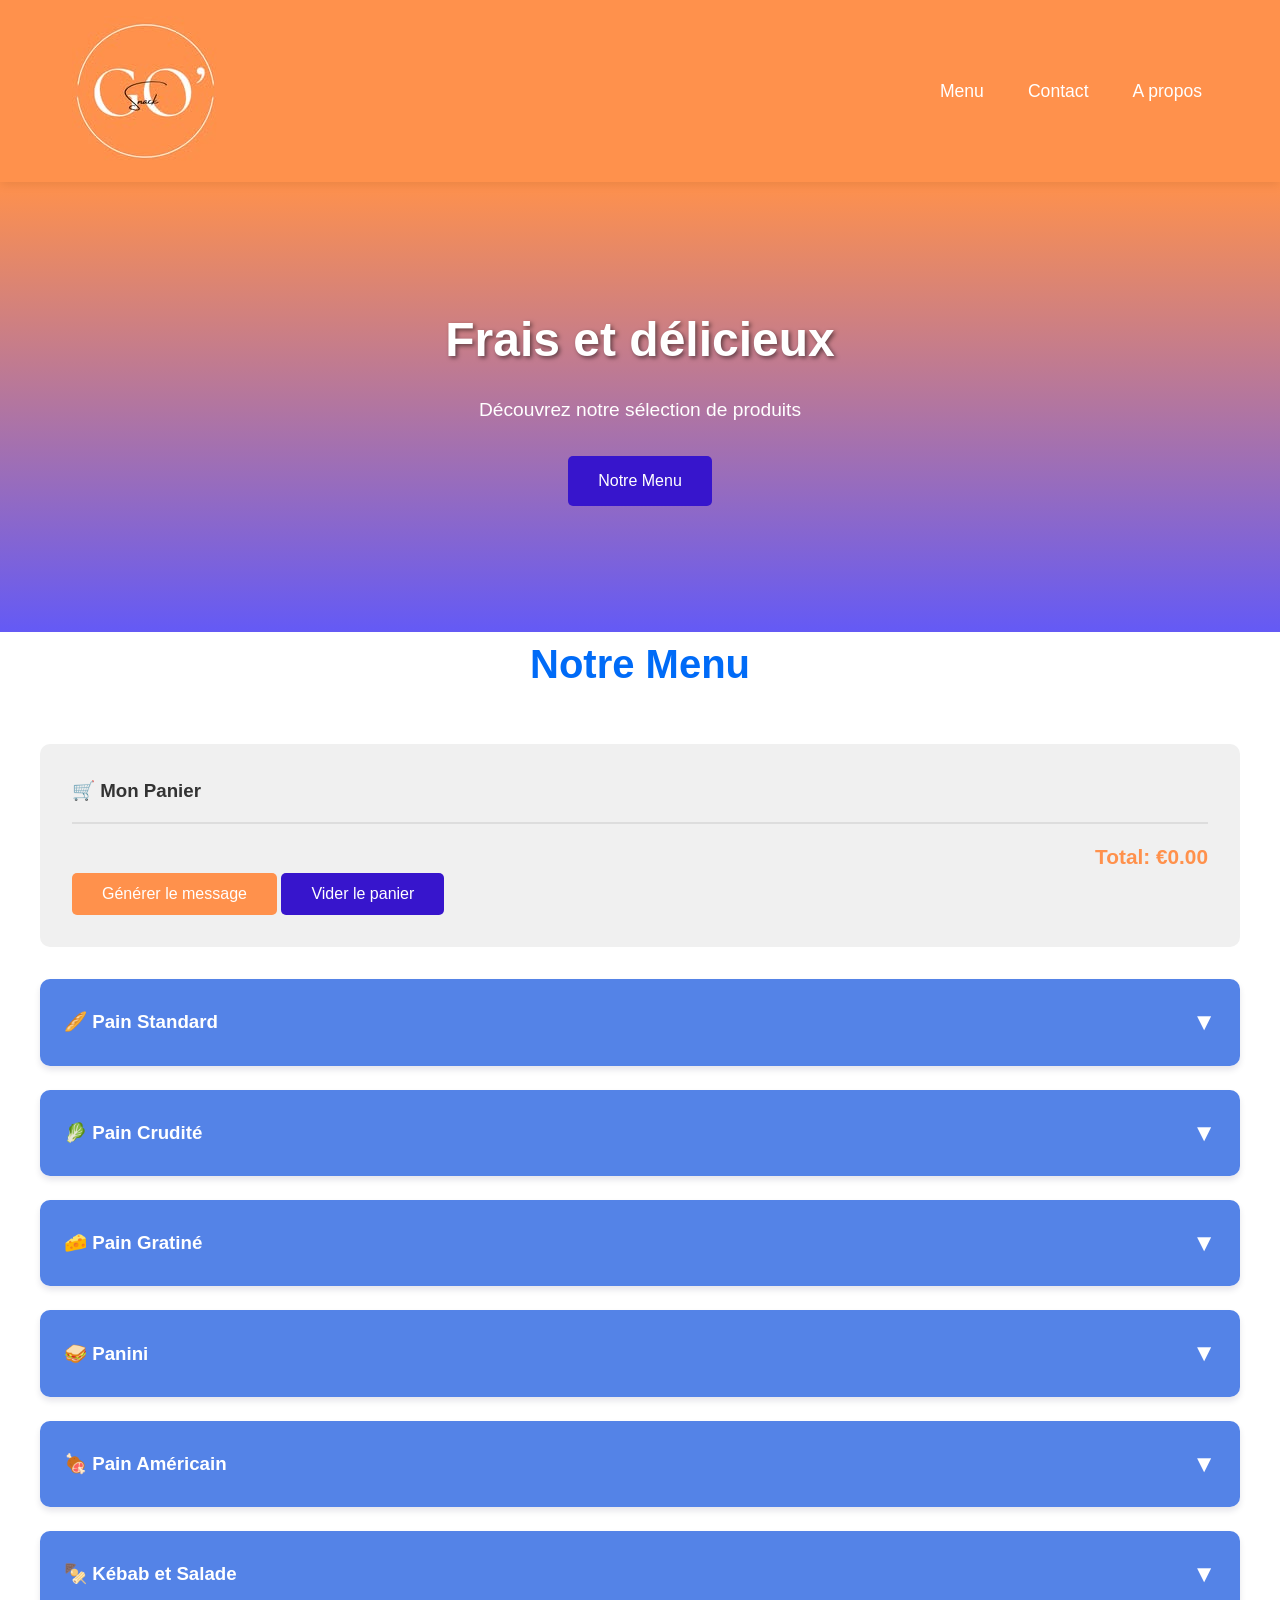
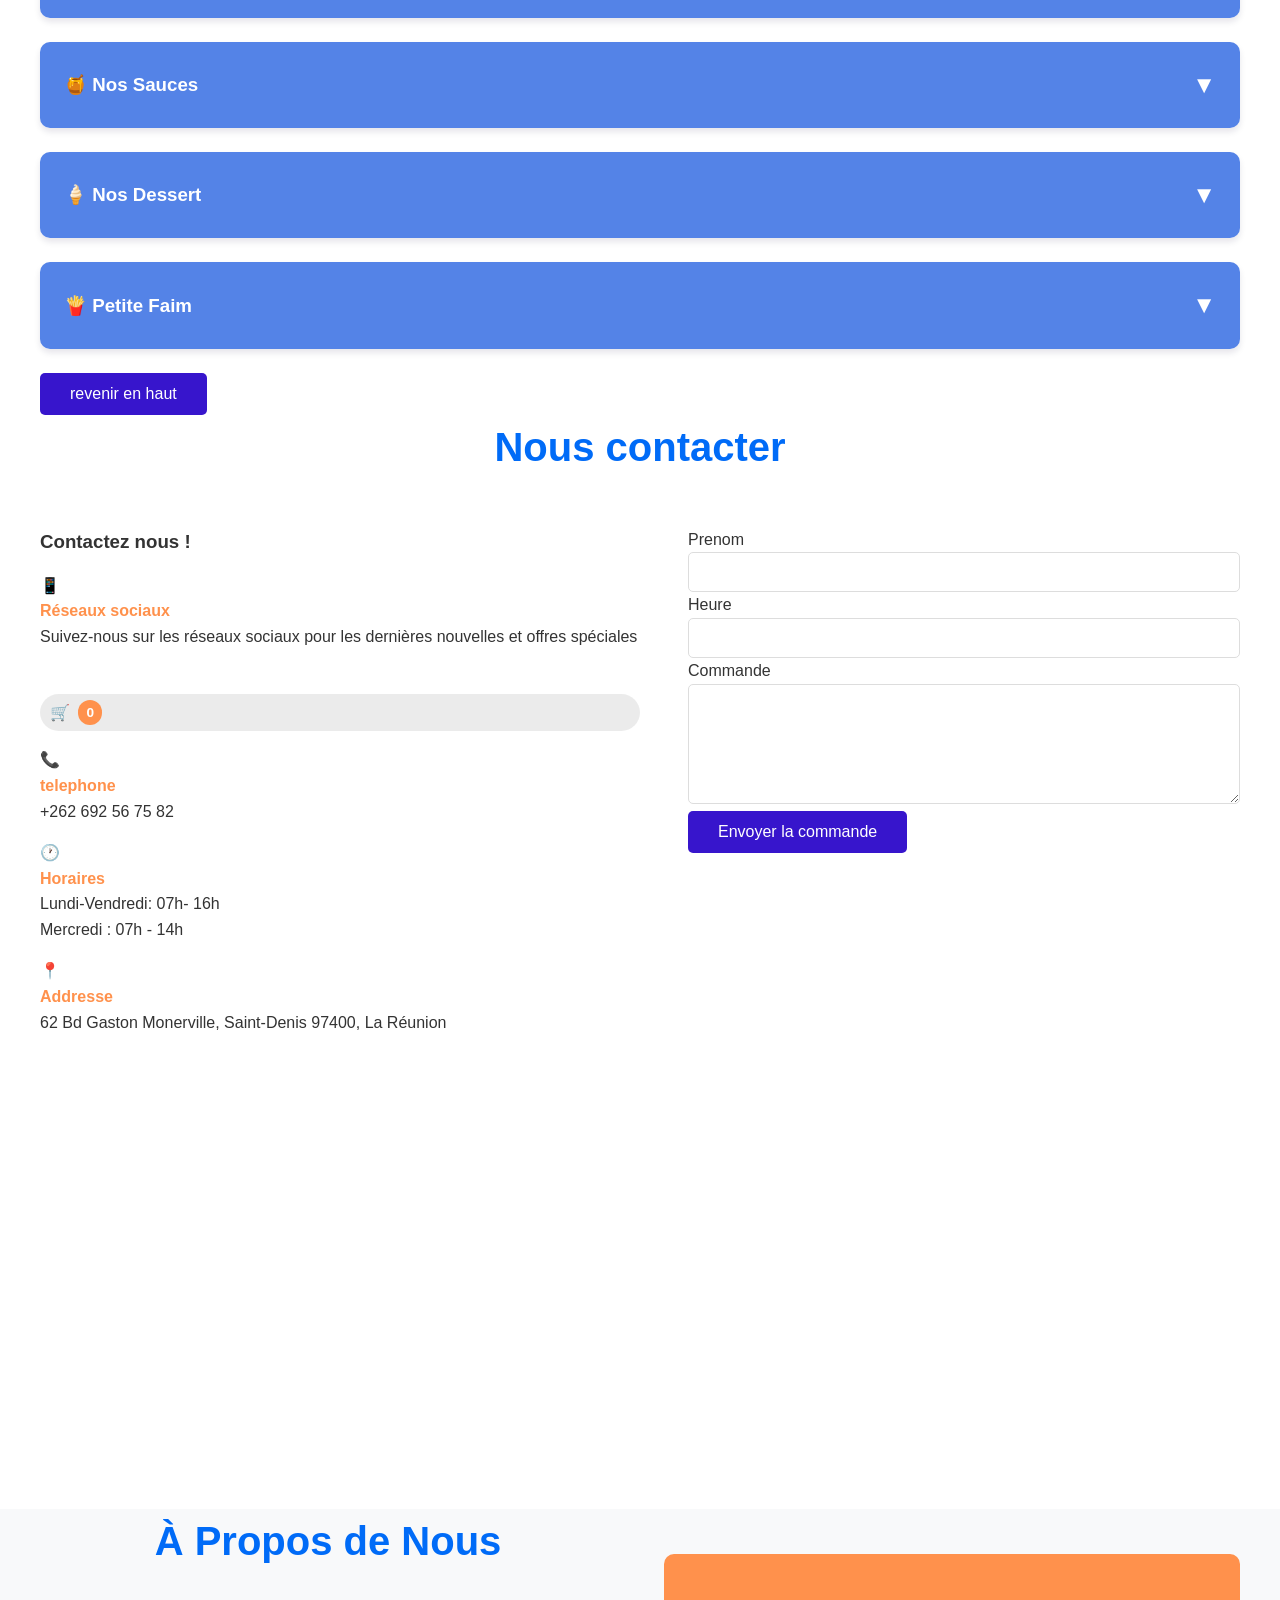
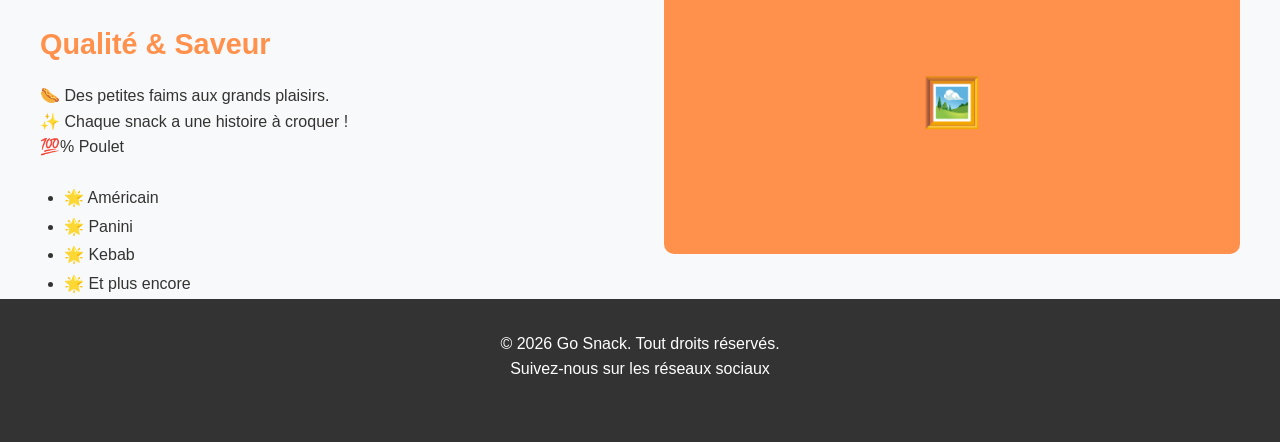
==== commit 9ddb48f9: "small fixes" ====
--- a/index.html
+++ b/index.html
@@ -74,7 +74,7 @@
                                 <h4>Bouchon</h4>
                                 <p></p>
                                 <div class="price">€3.50</div>
-                                <button class="btn" onclick="addToCart('Pain Bouchon', 3.50)">Ajouter</button>
+                                    <button class="btn add-btn" data-price="7.50">Ajouter</button>
                             </div>
                         </div>
                         <div class="product-card">
@@ -83,7 +83,7 @@
                                 <h4>Poulet</h4>
                                 <p></p>
                                 <div class="price">€3.50</div>
-                                <button class="btn" onclick="addToCart('Pain Poulet', 3.50)">Ajouter</button>
+                                    <button class="btn add-btn" data-price="6.50">Ajouter</button>
                             </div>
                         </div>
                         <div class="product-card">
@@ -92,7 +92,7 @@
                                 <h4>Jambon Beurre</h4>
                                 <p></p>
                                 <div class="price">€3.50</div>
-                                <button class="btn" onclick="addToCart('Pain Jambon Beurre', 3.50)">Ajouter</button>
+                                    <button class="btn add-btn" data-price="7.50">Ajouter</button>
                             </div>
                         </div>
                         <div class="product-card">
@@ -101,7 +101,7 @@
                                 <h4>Sarcive</h4>
                                 <p></p>
                                 <div class="price">€3.50</div>
-                                <button class="btn" onclick="addToCart('Pain Sarcive', 3.50)">Ajouter</button>
+                                    <button class="btn add-btn" data-price="0.50">Ajouter</button>
                             </div>
                         </div>
                         <div class="product-card">
@@ -110,7 +110,7 @@
                                 <h4>Lamelle de Kébab</h4>
                                 <p></p>
                                 <div class="price">€3.50</div>
-                                <button class="btn" onclick="addToCart('Pain Kébab', 3.50)">Ajouter</button>
+                                <button class="btn add-btn" data-price="3.50">Ajouter</button>
                             </div>
                         </div>
                         <div class="product-card">
@@ -119,7 +119,7 @@
                                 <h4>Saumon</h4>
                                 <p></p>
                                 <div class="price">€3.50</div>
-                                <button class="btn" onclick="addToCart('Pain Saumon', 3.50)">Ajouter</button>
+                                <button class="btn add-btn" data-price="3.50">Ajouter</button>
                             </div>
                         </div>
                     </div>
@@ -141,7 +141,7 @@
                                 <h4>Poulet</h4>
                                 <p>Base: Salade, Tomate, Carotte, Boeuf</p>
                                 <div class="price">€4.50</div>
-                                <button class="btn">Ajouter</button>
+                                <button class="btn add-btn" data-price="4.50">Ajouter</button>
                             </div>
                         </div>
                         <div class="product-card">
@@ -150,7 +150,7 @@
                                 <h4>Jambon</h4>
                                 <p>Base: Salade, Tomate, Carotte, Boeuf</p>
                                 <div class="price">€4.50</div>
-                                <button class="btn" onclick="addToCart('Pain crudité Jambon Beurre', 4.50)">Ajouter</button>
+                                <button class="btn add-btn" data-price="4.50">Ajouter</button>
                             </div>
                         </div>
                         <div class="product-card">
@@ -159,7 +159,7 @@
                                 <h4>Lamelle de Kébab</h4>
                                 <p>Base: Salade, Tomate, Carotte, Boeuf</p>
                                 <div class="price">€4.50</div>
-                                <button class="btn" onclick="addToCart('Pain crudité Kébab', 4.50)">Ajouter</button>
+                                <button class="btn add-btn" data-price="4.50">Ajouter</button>
                             </div>
                         </div>
                         <div class="product-card">
@@ -168,7 +168,7 @@
                                 <h4>Sarcive</h4>
                                 <p>Base: Salade, Tomate, Carotte, Boeuf</p>
                                 <div class="price">€4.50</div>
-                                <button class="btn" onclick="addToCart('Pain crudité Sarcive', 4.50)">Ajouter</button>
+                                <button class="btn add-btn" data-price="4.50">Ajouter</button>
                             </div>
                         </div>
                         <div class="product-card">
@@ -177,7 +177,7 @@
                                 <h4>Saumon</h4>
                                 <p>Base: Salade, Tomate, Carotte, Boeuf</p>
                                 <div class="price">€4.50</div>
-                                <button class="btn" onclick="addToCart('Pain crudité Saumon', 4.50)">Ajouter</button>
+                                <button class="btn add-btn" data-price="4.50">Ajouter</button>
                             </div>
                         </div>
                     </div>
@@ -199,7 +199,7 @@
                                 <h4>Frite</h4>
                                 <p></p>
                                 <div class="price">€4.50</div>
-                                <button class="btn" onclick="addToCart('Pain Gratiné Frite', 4.50)">Ajouter</button>
+                                <button class="btn add-btn" data-price="4.50">Ajouter</button>
                             </div>
                         </div>
                         <div class="product-card">
@@ -208,7 +208,7 @@
                                 <h4>Jambon</h4>
                                 <p></p>
                                 <div class="price">€4.50</div>
-                                <button class="btn" onclick="addToCart('Pain Gratiné Jambon', 4.50)">Ajouter</button>
+                                <button class="btn add-btn" data-price="4.50">Ajouter</button>
                             </div>
                         </div>
                         <div class="product-card">
@@ -217,7 +217,7 @@
                                 <h4>Bouchon</h4>
                                 <p></p>
                                 <div class="price">€4.50</div>
-                                <button class="btn" onclick="addToCart('Pain Gratiné Bouchon', 4.50)">Ajouter</button>
+                                <button class="btn add-btn" data-price="4.50">Ajouter</button>
                             </div>
                         </div>
                         <div class="product-card">
@@ -226,7 +226,7 @@
                                 <h4>Poulet</h4>
                                 <p></p>
                                 <div class="price">€4.50</div>
-                                <button class="btn" onclick="addToCart('Pain Gratiné Poulet', 4.50)">Ajouter</button>
+                                <button class="btn add-btn" data-price="4.50">Ajouter</button>
                             </div>
                         </div>
                         <div class="product-card">
@@ -235,7 +235,7 @@
                                 <h4>Thon Maïs</h4>
                                 <p></p>
                                 <div class="price">€4.50</div>
-                                <button class="btn" onclick="addToCart('Pain Gratiné Thon Maïs', 4.50)">Ajouter</button>
+                                <button class="btn add-btn" data-price="4.50">Ajouter</button>
                             </div>
                         </div>
                         <div class="product-card">
@@ -244,7 +244,7 @@
                                 <h4>Lamelle de Kébab</h4>
                                 <p></p>
                                 <div class="price">€4.50</div>
-                                <button class="btn" onclick="addToCart('Pain Gratiné Kébab', 4.50)">Ajouter</button>
+                                <button class="btn add-btn" data-price="4.50">Ajouter</button>
                             </div>
                         </div>
                     </div>
@@ -267,7 +267,7 @@
                                 <h4>Frite</h4>
                                 <p></p>
                                 <div class="price">€4.50</div>
-                                <button class="btn" onclick="addToCart('Panini Frite', 4.50)">Ajouter</button>
+                                <button class="btn add-btn" data-price="4.50">Ajouter</button>
                             </div>
                         </div>
                         <div class="product-card">
@@ -276,7 +276,7 @@
                                 <h4>Jambon</h4>
                                 <p></p>
                                 <div class="price">€4.50</div>
-                                <button class="btn" onclick="addToCart('Panini Jambon', 4.50)">Ajouter</button>
+                                <button class="btn add-btn" data-price="4.50">Ajouter</button>
                             </div>
                         </div>
                         <div class="product-card">
@@ -285,7 +285,7 @@
                                 <h4>Bouchon</h4>
                                 <p></p>
                                 <div class="price">€4.50</div>
-                                <button class="btn" onclick="addToCart('Panini Bouchon', 4.50)">Ajouter</button>
+                                <button class="btn add-btn" data-price="4.50">Ajouter</button>
                             </div>
                         </div>
                         <div class="product-card">
@@ -294,7 +294,7 @@
                                 <h4>Poulet</h4>
                                 <p></p>
                                 <div class="price">€4.50</div>
-                                <button class="btn" onclick="addToCart('Panini Poulet', 4.50)">Ajouter</button>
+                                <button class="btn add-btn" data-price="4.50">Ajouter</button>
                             </div>
                         </div>
                         <div class="product-card">
@@ -303,7 +303,7 @@
                                 <h4>Thon Maïs</h4>
                                 <p></p>
                                 <div class="price">€4.50</div>
-                                <button class="btn" onclick="addToCart('Panini Thon Maïs', 4.50)">Ajouter</button>
+                                <button class="btn add-btn" data-price="4.50">Ajouter</button>
                             </div>
                         </div>
                         <div class="product-card">
@@ -312,7 +312,7 @@
                                 <h4>Nutella</h4>
                                 <p></p>
                                 <div class="price">€4.50</div>
-                                <button class="btn" onclick="addToCart('Panini Nutella', 4.50)">Ajouter</button>
+                                <button class="btn add-btn" data-price="4.50">Ajouter</button>
                             </div>
                         </div>
                     </div>
@@ -335,7 +335,7 @@
                                 <h4>Bouchon</h4>
                                 <p></p>
                                 <div class="price">€5.50</div>
-                                <button class="btn" onclick="addToCart('Pain Américain Bouchon', 5.50)">Ajouter</button>
+                                <button class="btn add-btn" data-price="5.50">Ajouter</button>
                             </div>
                         </div>
                         <div class="product-card">
@@ -344,7 +344,7 @@
                                 <h4>Poulet</h4>
                                 <p></p>
                                 <div class="price">€5.50</div>
-                                <button class="btn" onclick="addToCart('Pain Américain Poulet', 5.50)">Ajouter</button>
+                                <button class="btn add-btn" data-price="5.50">Ajouter</button>
                             </div>
                         </div>
                         <div class="product-card">
@@ -353,7 +353,7 @@
                                 <h4>Jambon</h4>
                                 <p></p>
                                 <div class="price">€5.50</div>
-                                <button class="btn" onclick="addToCart('Pain Américain Jambon', 5.50)">Ajouter</button>
+                                <button class="btn add-btn" data-price="5.50">Ajouter</button>
                             </div>
                         </div>
                         <div class="product-card">
@@ -362,7 +362,7 @@
                                 <h4>Saumon</h4>
                                 <p></p>
                                 <div class="price">€5.50</div>
-                                <button class="btn" onclick="addToCart('Pain Américain Saumon', 5.50)">Ajouter</button>
+                                <button class="btn add-btn" data-price="5.50">Ajouter</button>
                             </div>
                         </div>
                         <div class="product-card">
@@ -371,7 +371,7 @@
                                 <h4>Lamelle de Kébab</h4>
                                 <p></p>
                                 <div class="price">€5.50</div>
-                                <button class="btn" onclick="addToCart('Pain Américain Kébab', 5.50)">Ajouter</button>
+                                <button class="btn add-btn" data-price="5.50">Ajouter</button>
                             </div>
                         </div>
                         <div class="product-card">
@@ -380,7 +380,7 @@
                                 <h4>Sarcive</h4>
                                 <p></p>
                                 <div class="price">€5.50</div>
-                                <button class="btn" onclick="addToCart('Pain Américain Sarcive', 5.50)">Ajouter</button>
+                                <button class="btn add-btn" data-price="5.50">Ajouter</button>
                             </div>
                         </div>
                     </div>
@@ -404,7 +404,7 @@
                                 <h4>Kébab Poulet</h4>
                                 <p></p>
                                 <div class="price">€6.50</div>
-                                <button class="btn" onclick="addToCart('Kébab Poulet', 6.50)">Ajouter</button>
+                                <button class="btn add-btn" data-price="6.50">Ajouter</button>
                             </div>
                         </div>
                         <div class="product-card">
@@ -413,7 +413,7 @@
                                 <h4>Kébab Lamelle de Kébab</h4>
                                 <p></p>
                                 <div class="price">€6.50</div>
-                                <button class="btn" onclick="addToCart('Kébab Lamelle de Kébab', 6.50)">Ajouter</button>
+                                <button class="btn add-btn" data-price="6.50">Ajouter</button>
                             </div>
                         </div>
                         <div class="product-card">
@@ -422,7 +422,7 @@
                                 <h4>Assiette Kébab</h4>
                                 <p></p>
                                 <div class="price">€7.50</div>
-                                <button class="btn" onclick="addToCart('Assiette Kébab', 7.50)">Ajouter</button>
+                                <button class="btn add-btn" data-price="7.50">Ajouter</button>
                             </div>
                         </div>
                         <div class="product-card">
@@ -431,7 +431,7 @@
                                 <h4>Salade Poulet</h4>
                                 <p></p>
                                 <div class="price">€6.50</div>
-                                <button class="btn" onclick="addToCart('Salade Poulet', 6.50)">Ajouter</button>
+                                <button class="btn add-btn" data-price="6.50">Ajouter</button>
                             </div>
                         </div>
                         <div class="product-card">
@@ -440,7 +440,7 @@
                                 <h4>Salade Saumon</h4>
                                 <p></p>
                                 <div class="price">€7.50</div>
-                                <button class="btn" onclick="addToCart('Salade Saumon', 7.50)">Ajouter</button>
+                                <button class="btn add-btn" data-price="7.50">Ajouter</button>
                             </div>
                         </div>
                     </div>
@@ -462,14 +462,14 @@
                             <div class="product-info">
                                 <h4>Marocaine</h4>
                                 <p></p>
-                                <button class="btn" onclick="addToCart('Marocaine', 0.00)">Ajouter</button>
+                                <button class="btn add-btn" data-price="0.00">Ajouter</button>
                             </div>
                         </div>
                         <div class="product-card">
                             <div class="product-image">🍯</div>
                             <div class="product-info">
                                 <h4>Ketchup</h4>
-                                <button class="btn" onclick="addToCart('Ketchup', 0.00)">Ajouter</button>
+                                <button class="btn add-btn" data-price="0.00">Ajouter</button>
                             </div>
                         </div>
                         <div class="product-card">
@@ -477,7 +477,7 @@
                             <div class="product-info">
                                 <h4>Mayonnaise</h4>
                                 <p></p>
-                                <button class="btn" onclick="addToCart('Mayonnaise', 0.00)">Ajouter</button>
+                                <button class="btn add-btn" data-price="0.00">Ajouter</button>
                             </div>
                         </div>
                         <div class="product-card">
@@ -485,7 +485,7 @@
                             <div class="product-info">
                                 <h4>Piment Chinois</h4>
                                 <p></p>
-                                <button class="btn" onclick="addToCart('Piment Chinois', 0.00)">Ajouter</button>
+                                <button class="btn add-btn" data-price="0.00">Ajouter</button>
                             </div>
                         </div>
                         <div class="product-card">
@@ -493,7 +493,7 @@
                             <div class="product-info">
                                 <h4>Barbecue</h4>
                                 <p></p>
-                                <button class="btn" onclick="addToCart('Barbecue', 0.00)">Ajouter</button>
+                                <button class="btn add-btn" data-price="0.00">Ajouter</button>
                             </div>
                         </div>
                         <div class="product-card">
@@ -501,7 +501,7 @@
                             <div class="product-info">
                                 <h4>Samouraï</h4>
                                 <p></p>
-                                <button class="btn" onclick="addToCart('Samouraï', 0.00)">Ajouter</button>
+                                <button class="btn add-btn" data-price="0.00">Ajouter</button>
                             </div>
                         </div>
                     </div>
@@ -525,7 +525,7 @@
                                 <h4>Glace en Pot</h4>
                                 <p></p>
                                 <div class="price">€3.50</div>
-                                <button class="btn" onclick="addToCart('Glace en Pot', 3.50)">Ajouter</button>
+                                <button class="btn add-btn" data-price="3.50">Ajouter</button>
                             </div>
                         </div>
                         <div class="product-card">
@@ -534,7 +534,7 @@
                                 <h4>Glace Liégeoise</h4>
                                 <p></p>
                                 <div class="price">€4.50</div>
-                                <button class="btn" onclick="addToCart('Glace Liégeoise', 4.50)">Ajouter</button>
+                                <button class="btn add-btn" data-price="4.50">Ajouter</button>
                             </div>
                         </div>
                     </div>
@@ -558,7 +558,7 @@
                                 <h4>Petite Frite</h4>
                                 <p></p>
                                 <div class="price">€2.50</div>
-                                <button class="btn" onclick="addToCart('Petite Frite', 2.50)">Ajouter</button>
+                                <button class="btn add-btn" data-price="2.50">Ajouter</button>
                             </div>
                         </div>
                         <div class="product-card">
@@ -567,7 +567,7 @@
                                 <h4>Grande Frite</h4>
                                 <p></p>
                                 <div class="price">€3.50</div>
-                                <button class="btn" onclick="addToCart('Grande Frite', 3.50)">Ajouter</button>
+                                <button class="btn add-btn" data-price="3.50">Ajouter</button>
                             </div>
                         </div>
                         <div class="product-card">
@@ -576,7 +576,7 @@
                                 <h4>Bouchon</h4>
                                 <p></p>
                                 <div class="price">€3.00</div>
-                                <button class="btn" onclick="addToCart('Bouchon', 3.00)">Ajouter</button>
+                                <button class="btn add-btn" data-price="3.00">Ajouter</button>
                             </div>
                         </div>
                         <div class="product-card">
@@ -585,11 +585,14 @@
                                 <h4>Lot de 5 Samoussas</h4>
                                 <p>Fromage, Jambon Fromage, Poulet, Poisson</p>
                                 <div class="price">€5.50</div>
-                                <button class="btn" onclick="addToCart('Lot de 5 Samoussas', 5.50)">Ajouter</button>
-                            </div>
-                        </div>
-                    </div>
-                </div>
+                                <button class="btn add-btn" data-price="5.50">Ajouter</button>
+                            </div>
+                        </div>
+                    </div>
+                </div>
+                <button type="button" onclick="getToButtonGenerate()" class="btn">
+                    revenir en haut
+                </button>
 
             </div>
         </div>
@@ -619,6 +622,9 @@
 					</a>
 					</div>
 
+                        <div id="cartBadge" class="cart-badge" title="Voir panier" onclick="document.getElementById('menu').scrollIntoView({behavior:'smooth'})">
+                            🛒 <span id="cartCount">0</span>
+                        </div>
                 
                 <div class="contact-item">
                     <div>📞</div>
@@ -646,9 +652,9 @@
 					<iframe src="https://www.google.com/maps/embed?pb=!1m18!1m12!1m3!1d3727.429583335348!2d55.44677927594434!3d-20.895029680721038!2m3!1f0!2f0!3f0!3m2!1i1024!2i768!4f13.1!3m3!1m2!1s0x21827f006f3e6207%3A0xafd4a49cfdd1babe!2sGo%20Snack!5e0!3m2!1sfr!2sfr!4v1770902632699!5m2!1sfr!2sfr" width="600" height="450" style="border:0;" allowfullscreen="" loading="lazy" referrerpolicy="no-referrer-when-downgrade"></iframe>
 				</div>
             </div>
-
+            <section id="commande"  >
             <form onsubmit="event.preventDefault(); sendBySMS();">
-
+                
                 <div class="form-group">
                     <label for="name">Prenom</label>
                     <input type="text" id="name" name="name" required>
@@ -666,6 +672,7 @@
                 </button>
 
             </form>
+        </section>
         </div>
     </section>
 
@@ -708,6 +715,7 @@
 		<a href="https://www.instagram.com/go_snack974/" target="_blank">
   						<i class="fa-brands fa-instagram"></i>
 					</a>
+                    
 
 					<a href="https://www.facebook.com/people/Go-Snack/61568391839776/" target="_blank">
   						<i class="fa-brands fa-facebook"></i>
--- a/T1.css
+++ b/T1.css
@@ -59,6 +59,60 @@
 .nav-links a {
     color: white;
 }
+
+/* small cart badge in header */
+.cart-badge {
+    display: inline-flex;
+    align-items: center;
+    gap: 0.4rem;
+    background: rgba(0,0,0,0.08);
+    color: white;
+    padding: 6px 10px;
+    border-radius: 20px;
+    font-weight: 700;
+    cursor: pointer;
+    transition: transform 0.18s ease, box-shadow 0.18s ease;
+}
+.cart-badge span {
+    background: #FF914C;
+    color: white;
+    padding: 2px 8px;
+    border-radius: 12px;
+    font-size: 0.85rem;
+    margin-left: 2px;
+}
+.badge-pop { transform: scale(1.12); box-shadow: 0 6px 14px rgba(0,0,0,0.12); }
+
+/* quick button flash when added */
+.btn-added { transform: translateY(-2px); box-shadow: 0 6px 12px rgba(0,0,0,0.12); }
+
+/* product card small counter */
+.product-counter {
+    display: none;
+    background: #FF914C;
+    color: white;
+    padding: 2px 8px;
+    border-radius: 12px;
+    font-size: 0.85rem;
+    margin-right: 0.5rem;
+    font-weight: 700;
+}
+
+/* toast */
+.gs-toast {
+    position: fixed;
+    left: 50%;
+    transform: translateX(-50%) translateY(20px);
+    bottom: 20px;
+    background: rgba(0,0,0,0.85);
+    color: white;
+    padding: 8px 14px;
+    border-radius: 8px;
+    opacity: 0;
+    transition: opacity 220ms ease, transform 220ms ease;
+    z-index: 9999;
+}
+.gs-toast.visible { opacity: 1; transform: translateX(-50%) translateY(0); }
 
 /* Hero Section */
 .hero {
@@ -683,5 +737,15 @@
     a {
         font-size: 0.8rem;
         margin: 3px;
-    }
-}
+        color: rgb(87, 0, 248);
+        
+    }
+
+
+    a:hover {
+        color: #E1306C; 
+    
+}
+
+    
+}
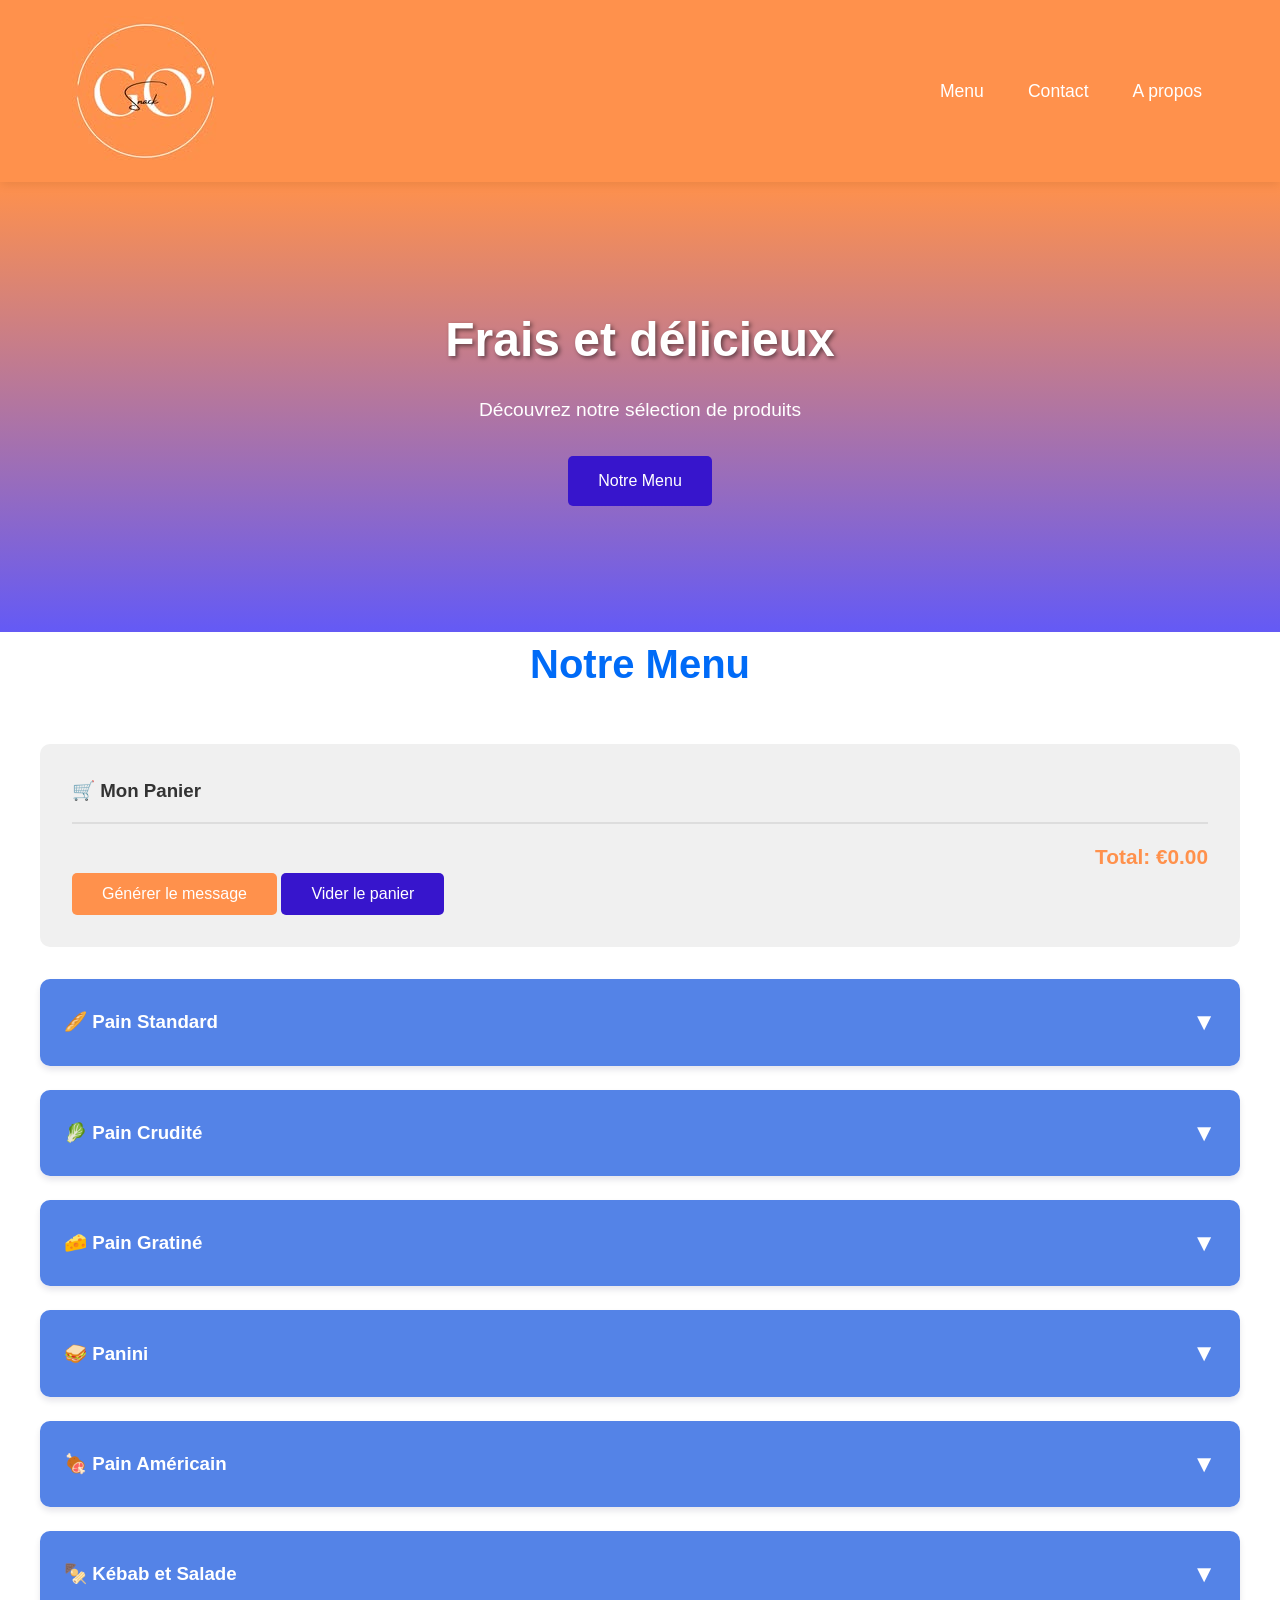
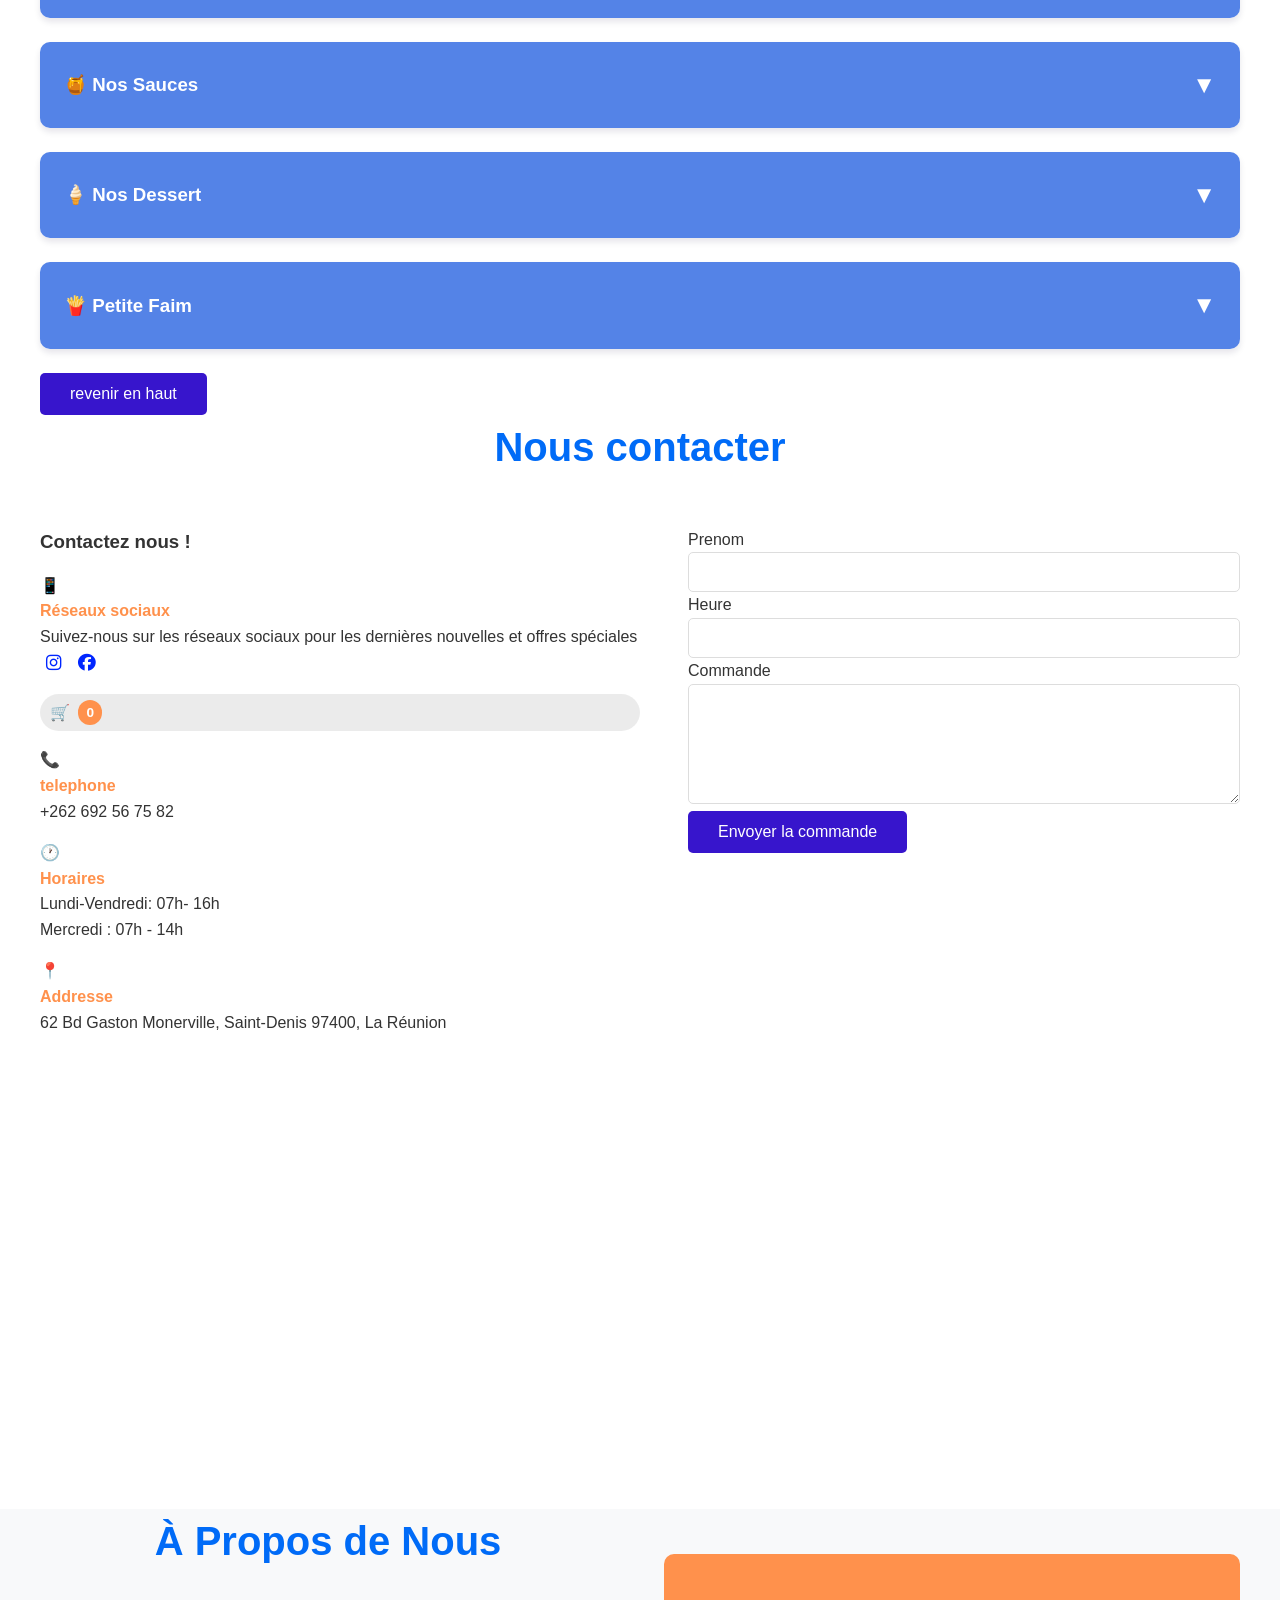
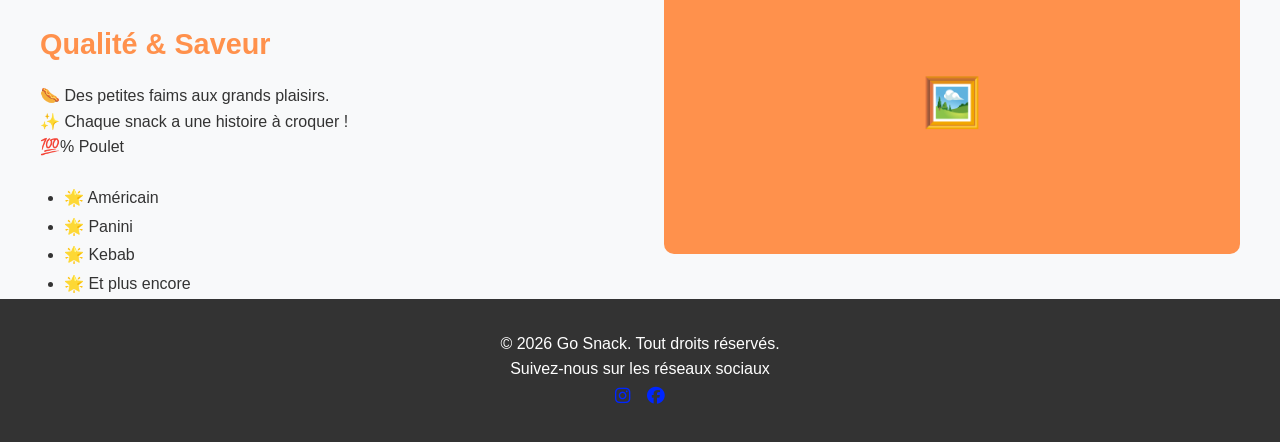
==== commit c40c1c72: "just the social media (I forgot to put Font Awesome)" ====
--- a/index.html
+++ b/index.html
@@ -6,7 +6,7 @@
 
     <title>GO Snack</title>
 
-
+    <link rel="stylesheet" href="https://cdnjs.cloudflare.com/ajax/libs/font-awesome/6.4.0/css/all.min.css">
     <link rel="stylesheet" href="T1.css">
     
 </head>
@@ -25,8 +25,19 @@
         </nav>
     </header>
 
-
-    
+    <!-- Sauce Selection Modal -->
+    <div id="sauceModal" class="sauce-modal">
+        <div class="sauce-modal-content">
+            <div class="sauce-modal-header">
+                <h3>Choisir une sauce</h3>
+                <button class="close-modal" onclick="closeSauceModal()">&times;</button>
+            </div>
+            <div class="sauce-modal-body">
+                <div class="sauce-buttons" id="sauceButtons"></div>
+                <button class="btn" onclick="skipSauce()" style="width: 100%; margin-top: 1rem;">Sans sauce</button>
+            </div>
+        </div>
+    </div>
 
     <section class="hero">
         <div class="hero-content">
--- a/T1.css
+++ b/T1.css
@@ -113,6 +113,87 @@
     z-index: 9999;
 }
 .gs-toast.visible { opacity: 1; transform: translateX(-50%) translateY(0); }
+
+/* sauce modal */
+.sauce-modal {
+    display: none;
+    position: fixed;
+    top: 0;
+    left: 0;
+    right: 0;
+    bottom: 0;
+    background: rgba(0, 0, 0, 0.6);
+    z-index: 10000;
+    align-items: center;
+    justify-content: center;
+    opacity: 0;
+    transition: opacity 220ms ease;
+}
+.sauce-modal.active {
+    display: flex;
+    opacity: 1;
+}
+.sauce-modal-content {
+    background: white;
+    border-radius: 8px;
+    max-width: 400px;
+    width: 90vw;
+    box-shadow: 0 4px 20px rgba(0, 0, 0, 0.3);
+    max-height: 80vh;
+    overflow-y: auto;
+}
+.sauce-modal-header {
+    display: flex;
+    justify-content: space-between;
+    align-items: center;
+    padding: 1.5rem;
+    border-bottom: 1px solid #eee;
+}
+.sauce-modal-header h3 {
+    margin: 0;
+    font-size: 1.2rem;
+}
+.close-modal {
+    background: none;
+    border: none;
+    font-size: 1.8rem;
+    cursor: pointer;
+    color: #666;
+    padding: 0;
+    width: auto;
+    height: auto;
+}
+.close-modal:hover {
+    color: #000;
+}
+.sauce-modal-body {
+    padding: 1.5rem;
+}
+.sauce-buttons {
+    display: grid;
+    grid-template-columns: 1fr 1fr;
+    gap: 0.8rem;
+    margin-bottom: 0.5rem;
+}
+.sauce-btn {
+    padding: 0.8rem;
+    border: 2px solid #ddd;
+    background: white;
+    border-radius: 6px;
+    cursor: pointer;
+    font-size: 0.9rem;
+    font-weight: 500;
+    transition: all 200ms ease;
+}
+.sauce-btn:hover {
+    border-color: #FF914C;
+    background: #fff9f5;
+}
+.sauce-btn.selected {
+    border-color: #FF914C;
+    background: #FF914C;
+    color: white;
+}
 
 /* Hero Section */
 .hero {
@@ -665,8 +746,22 @@
     .product-info h4 {
         font-size: 0.85rem;
     }
+    /* Show product counter on mobile */
+    .product-counter {
+        display: inline-block !important;
+        padding: 1px 6px;
+        font-size: 0.75rem;
+    }
     .product-info p {
         font-size: 0.75rem;
+    }
+    /* Sauce modal on mobile */
+    .sauce-buttons {
+        grid-template-columns: 1fr;
+    }
+    .sauce-btn {
+        padding: 0.7rem;
+        font-size: 0.85rem;
     }
     .price {
         font-size: 0.9rem;
@@ -705,6 +800,15 @@
     }
     .contact-item p {
         font-size: 0.8rem;
+    }
+    /* Ensure cart badge is visible */
+    #cartBadge {
+        position: fixed;
+        bottom: 20px;
+        right: 20px;
+        z-index: 999;
+        padding: 8px 12px;
+        font-size: 0.85rem;
     }
     iframe {
         height: 250px !important;
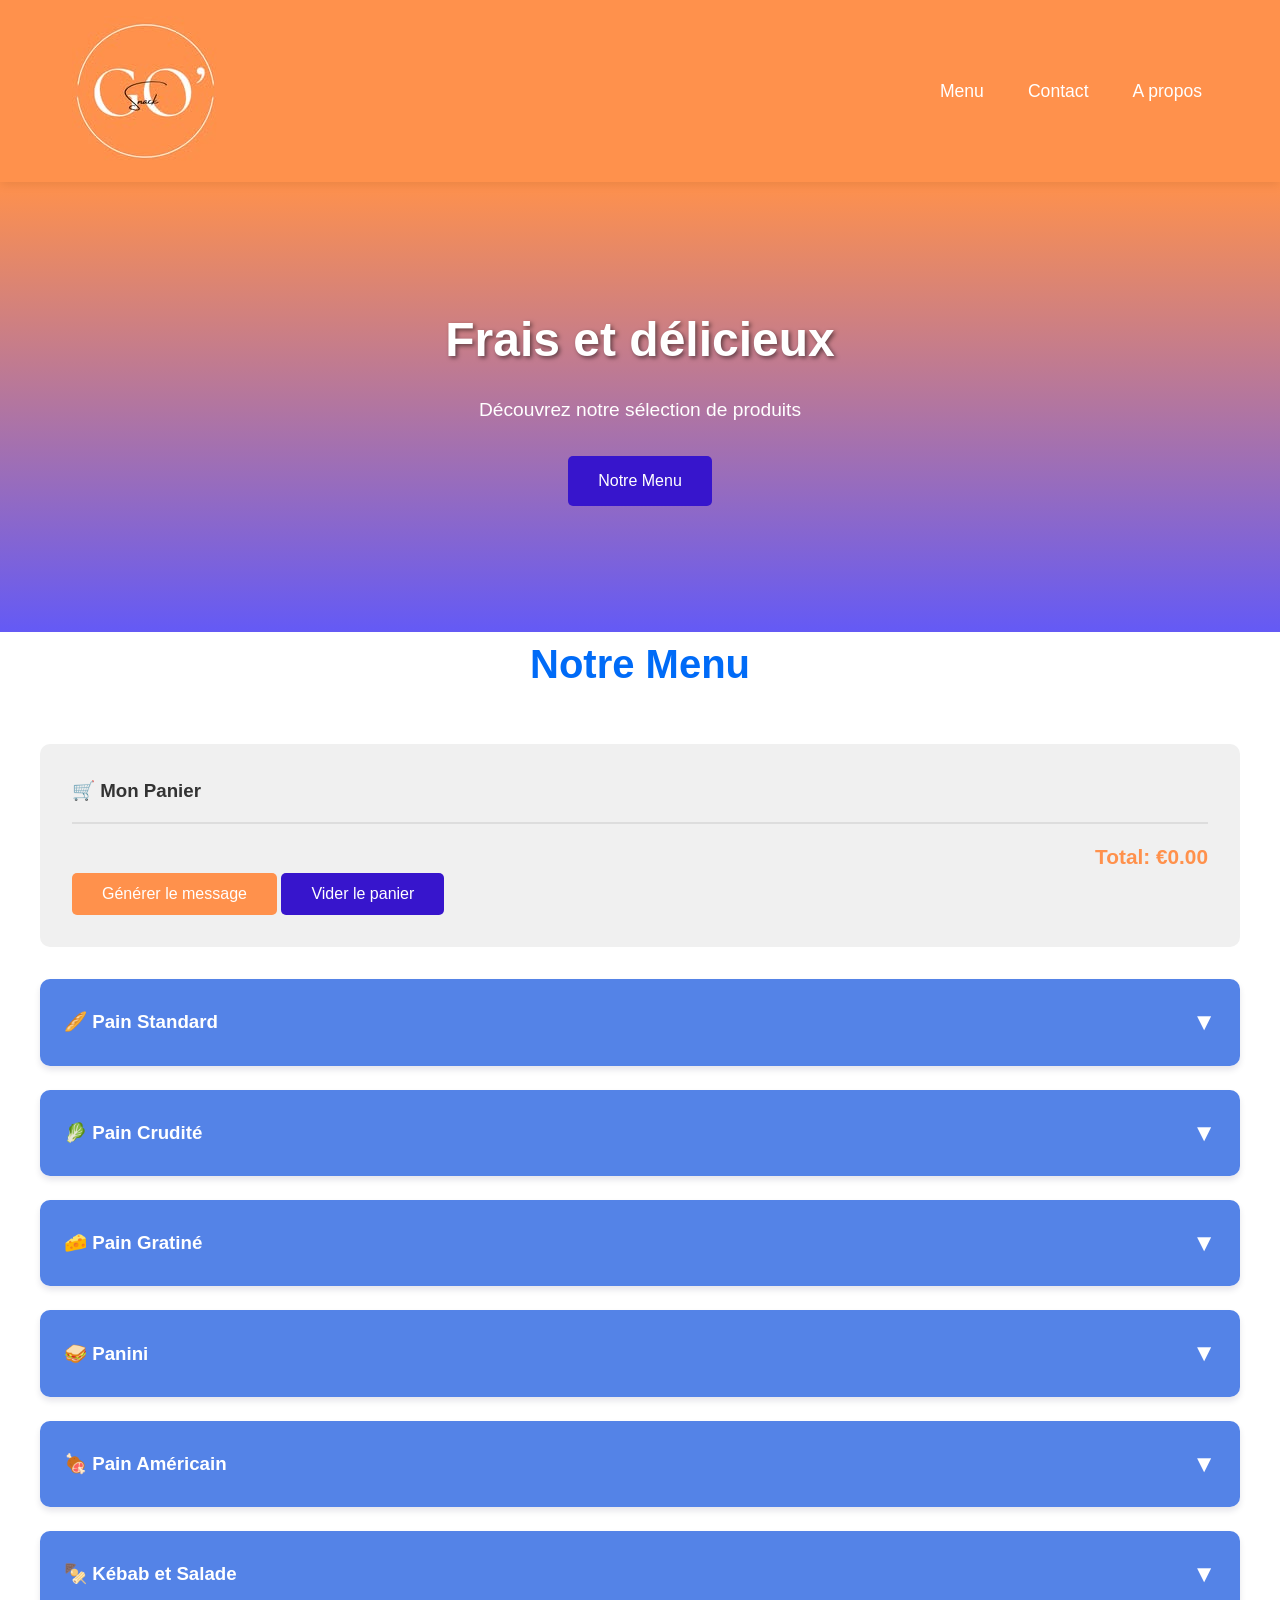
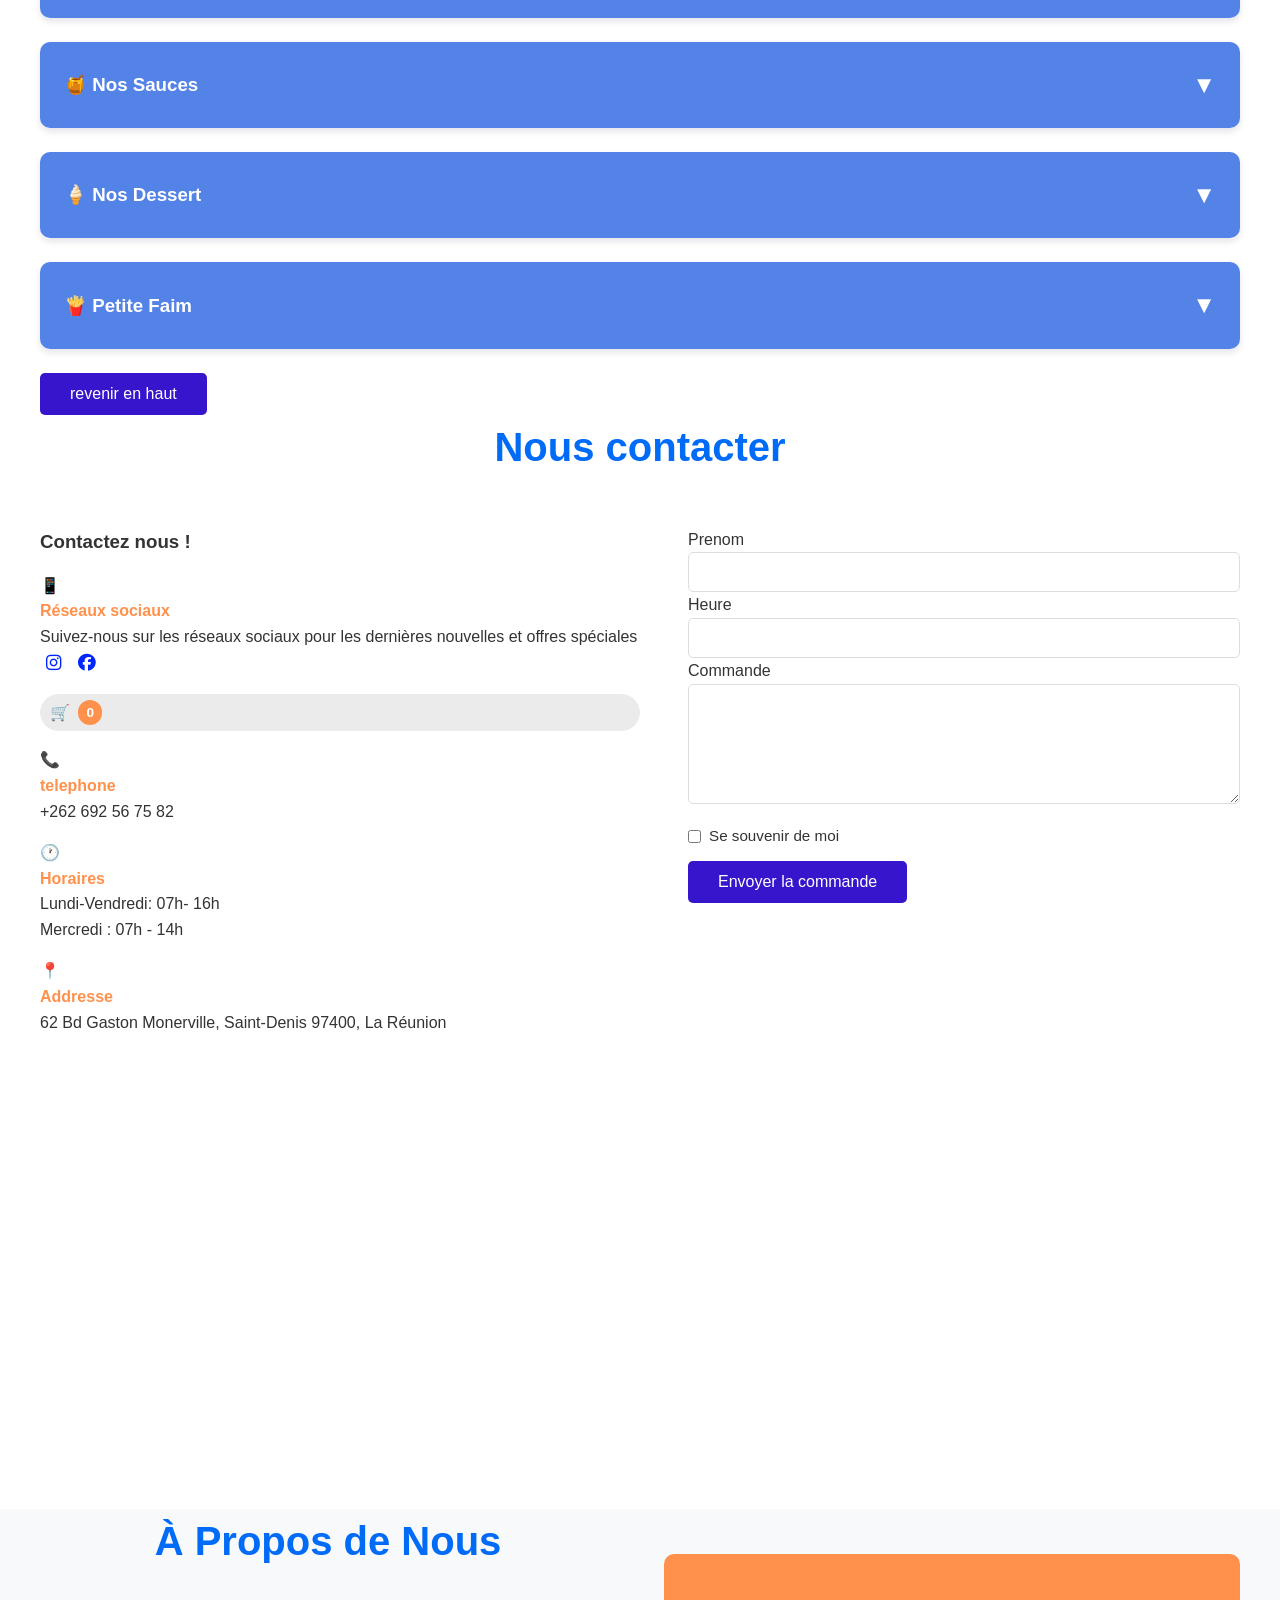
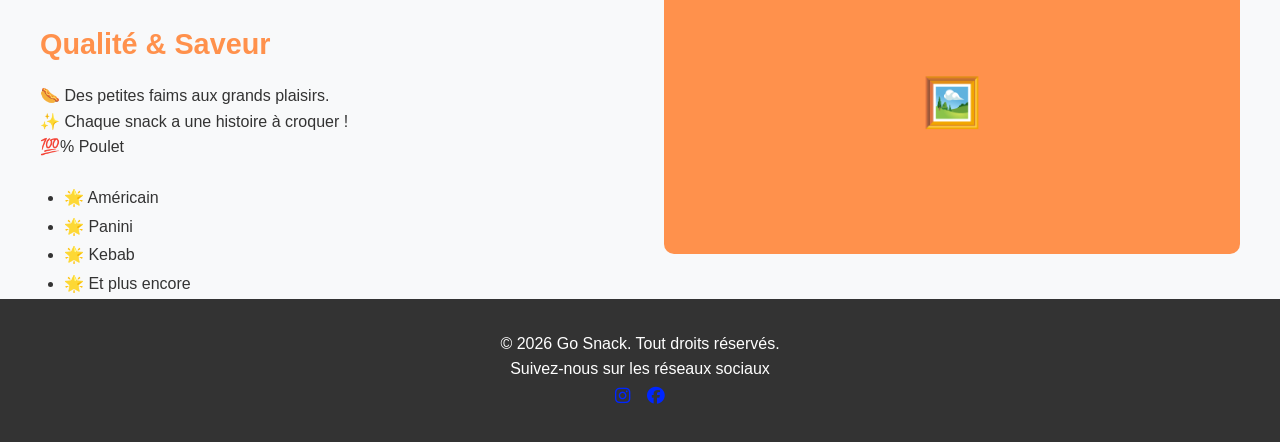
==== commit 7bfe93fa: "remember me option" ====
--- a/index.html
+++ b/index.html
@@ -678,6 +678,12 @@
                     <label for="message">Commande</label>
                     <textarea id="message" name="message" required></textarea>
                 </div>
+                <div class="form-group checkbox-group">
+                    <label>
+                        <input type="checkbox" id="remember" name="remember">
+                        Se souvenir de moi
+                    </label>
+                </div>
                 <button type="button" onclick="sendBySMS()" class="btn">
                     Envoyer la commande
                 </button>
--- a/T1.css
+++ b/T1.css
@@ -391,6 +391,25 @@
     min-height: 120px;
 }
 
+/* Checkbox group for "remember me" */
+.checkbox-group {
+    display: flex;
+    align-items: center;
+    margin: 0.8rem 0;
+}
+.checkbox-group label {
+    display: flex;
+    align-items: center;
+    margin: 0;
+    cursor: pointer;
+    font-size: 0.95rem;
+}
+.checkbox-group input[type="checkbox"] {
+    width: auto;
+    margin-right: 0.5rem;
+    cursor: pointer;
+}
+
 /* Cart Section */
 .cart-section {
     background: #f0f0f0;
